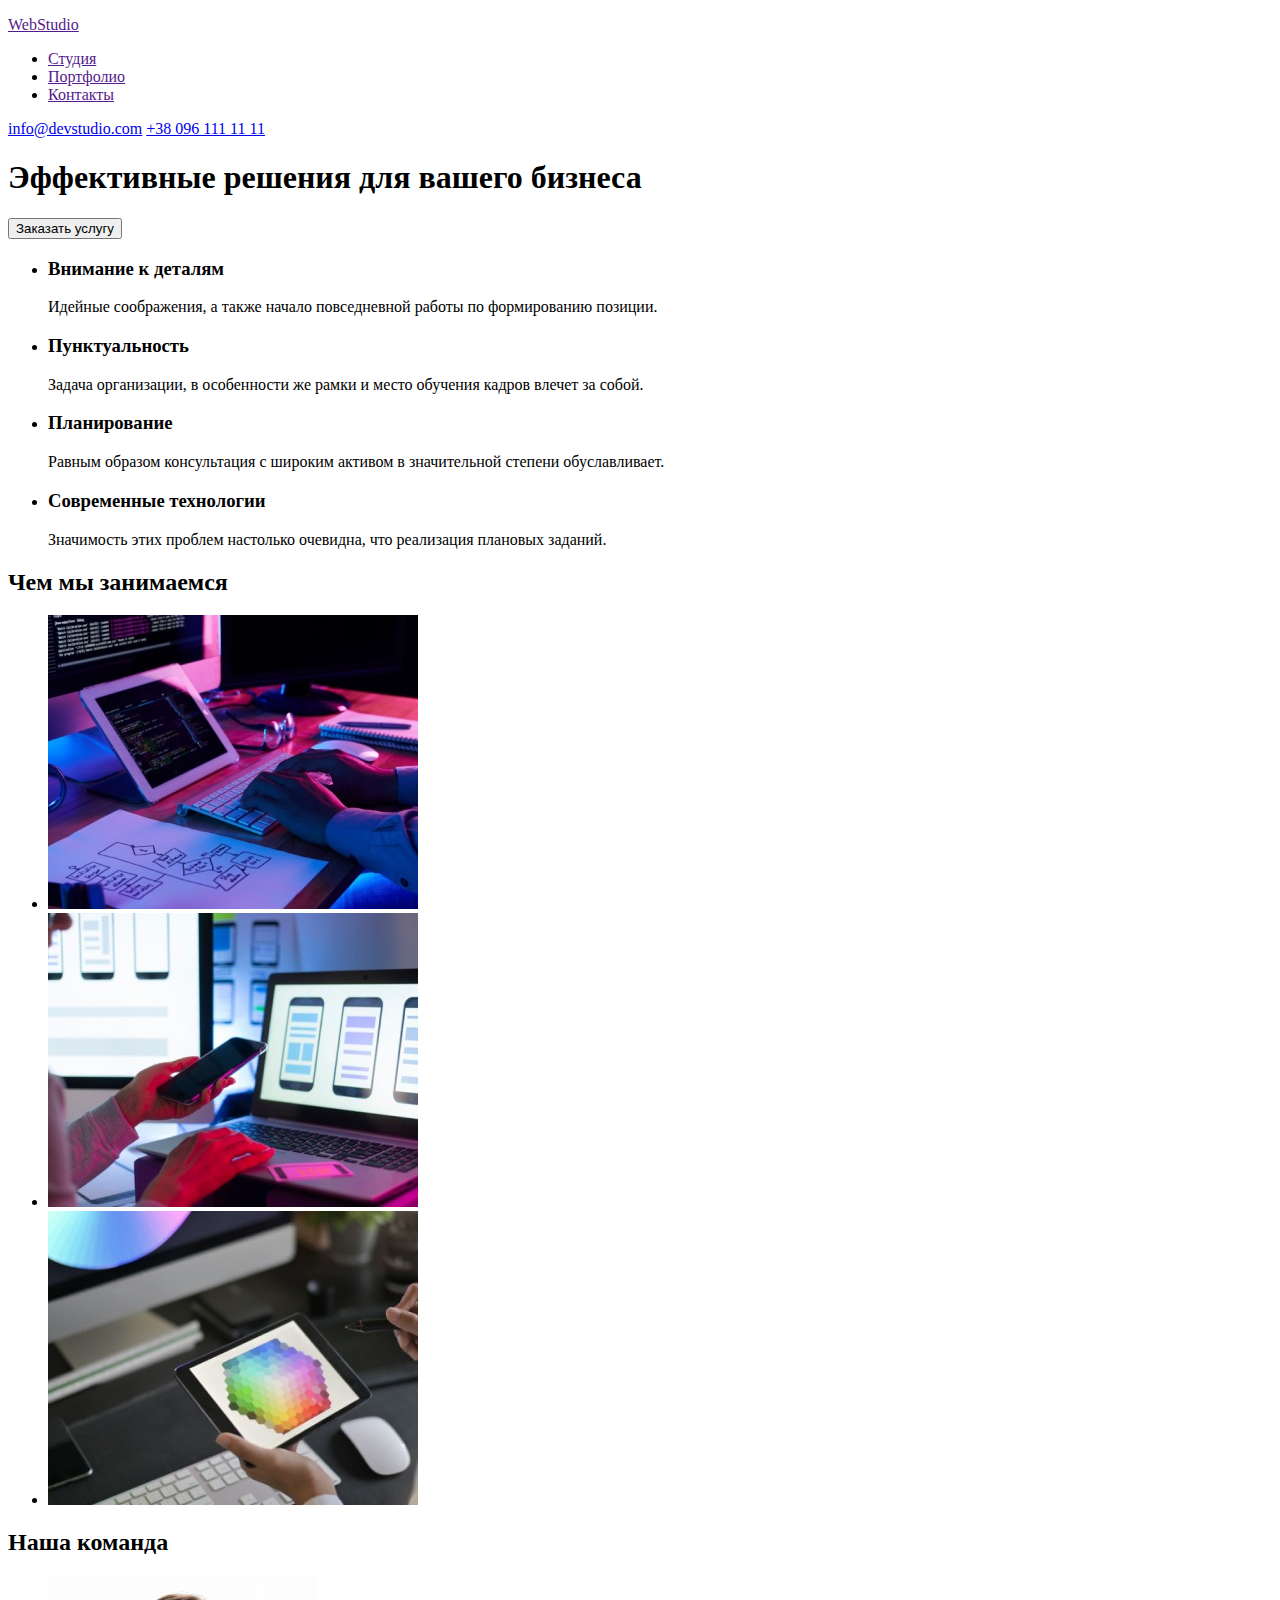
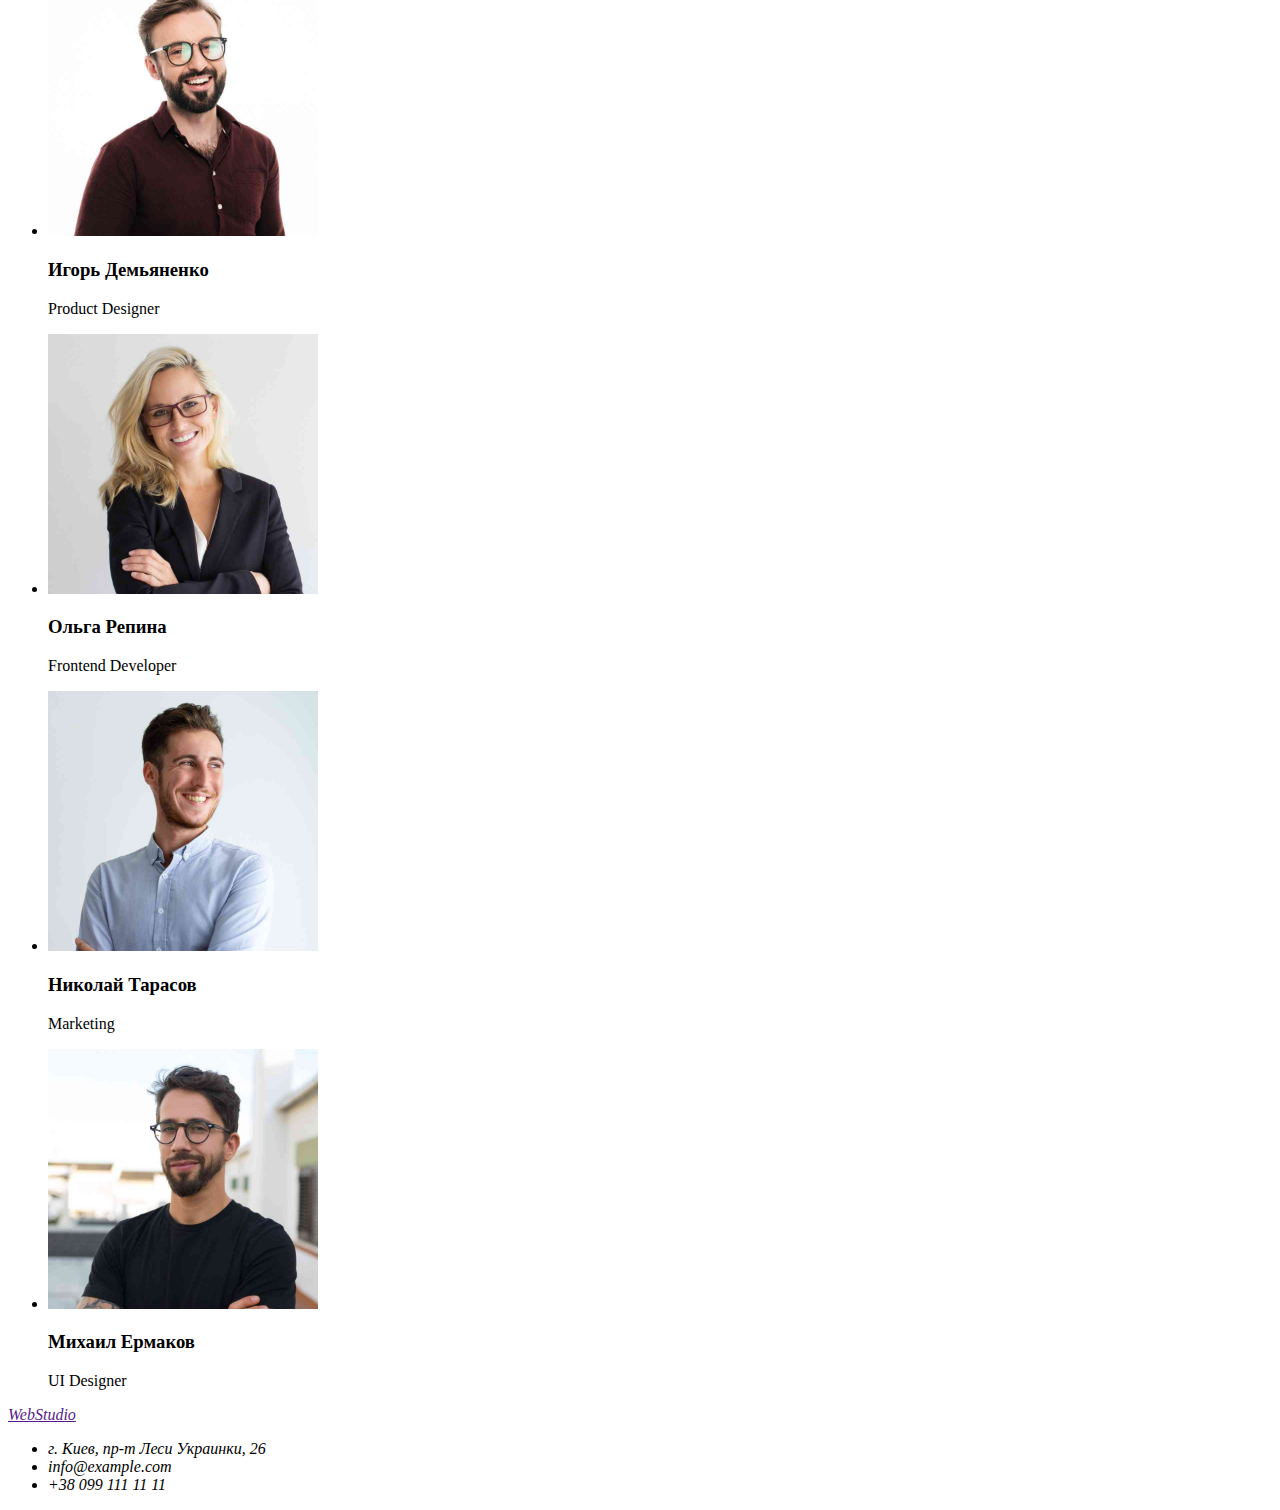
==== index.html @ 4549cf93 "добавляет файлы" ====
<!DOCTYPE html>
<html lang="ru">
  <head>
    <meta charset="UTF-8" />
    <meta http-equiv="X-UA-Compatible" content="IE=edge" />
    <meta name="viewport" content="width=device-width, initial-scale=1.0" />
    <title>Document</title>
  </head>
  <body>
    <header>
      <nav>
        <a href="">
          <p>WebStudio</p>
        </a>
        <ul>
          <li><a href="">Студия</a></li>
          <li><a href="">Портфолио</a></li>
          <li><a href="">Контакты</a></li>
        </ul>
      </nav>
      <a href="mailto:info@devstudio.com">info@devstudio.com</a>
      <a href="tel:+380961111111">+38 096 111 11 11</a>
    </header>
    <main>
      <!-- Hero -->
      <section>
        <h1>Эффективные решения для вашего бизнеса</h1>
        <button type="button">Заказать услугу</button>
      </section>
      <!-- Advantages -->
      <section>
        <!-- <h2>Преимущества</h2> -->
        <ul>
          <li>
            <h3>Внимание к деталям</h3>
            <p>
              Идейные соображения, а также начало повседневной работы по
              формированию позиции.
            </p>
          </li>
          <li>
            <h3>Пунктуальность</h3>
            <p>
              Задача организации, в особенности же рамки и место обучения кадров
              влечет за собой.
            </p>
          </li>
          <li>
            <h3>Планирование</h3>
            <p>
              Равным образом консультация с широким активом в значительной
              степени обуславливает.
            </p>
          </li>
          <li>
            <h3>Современные технологии</h3>
            <p>
              Значимость этих проблем настолько очевидна, что реализация
              плановых заданий.
            </p>
          </li>
        </ul>
      </section>
      <!-- What we do -->
      <section>
        <h2>Чем мы занимаемся</h2>
        <ul>
          <li>
            <img
              src="./images/what_we_do/box_1.jpg"
              alt="Набирает текст"
              width="370"
              height="294"
            />
          </li>
          <li>
            <img
              src="./images/what_we_do/box_2.jpg"
              alt="Адаптирует под мобильные устройства"
              width="370"
              height="294"
            />
          </li>
          <li>
            <img
              src="./images/what_we_do/box_3.jpg"
              alt="Выбирает цвет"
              width="370"
              height="294"
            />
          </li>
        </ul>
      </section>
      <!-- Our Team -->
      <section>
        <h2>Наша команда</h2>
        <ul>
          <li>
            <img
              src="./images/our_team/ihor_demyanenko.jpg"
              alt=""
              width="270"
              height="260"
            />
            <h3>Игорь Демьяненко</h3>
            <p>Product Designer</p>
          </li>
          <li>
            <img
              src="./images/our_team/olha_repina.jpg"
              alt=""
              width="270"
              height="260"
            />
            <h3>Ольга Репина</h3>
            <p>Frontend Developer</p>
          </li>
          <li>
            <img
              src="./images/our_team/nikolai_tarasov.jpg"
              alt=""
              width="270"
              height="260"
            />
            <h3>Николай Тарасов</h3>
            <p>Marketing</p>
          </li>
          <li>
            <img
              src="./images/our_team/mikhail_ermakov.jpg"
              alt=""
              width="270"
              height="260"
            />
            <h3>Михаил Ермаков</h3>
            <p>UI Designer</p>
          </li>
        </ul>
      </section>
    </main>
    <footer>
      <address>
        <a href="">
          <p>WebStudio</p>
        </a>
        <ul>
          <li>
            <a
              href="https://goo.gl/maps/nKiDBG7Q7srMkNem7"
              target="_blank"
              rel="noopener noreferrer"
            ></a
            >г. Киев, пр-т Леси Украинки, 26
          </li>
          <li><a href="mailto:info@example.com"></a>info@example.com</li>
          <li><a href="tel:+380991111111"></a>+38 099 111 11 11</li>
        </ul>
      </address>
    </footer>
  </body>
</html>
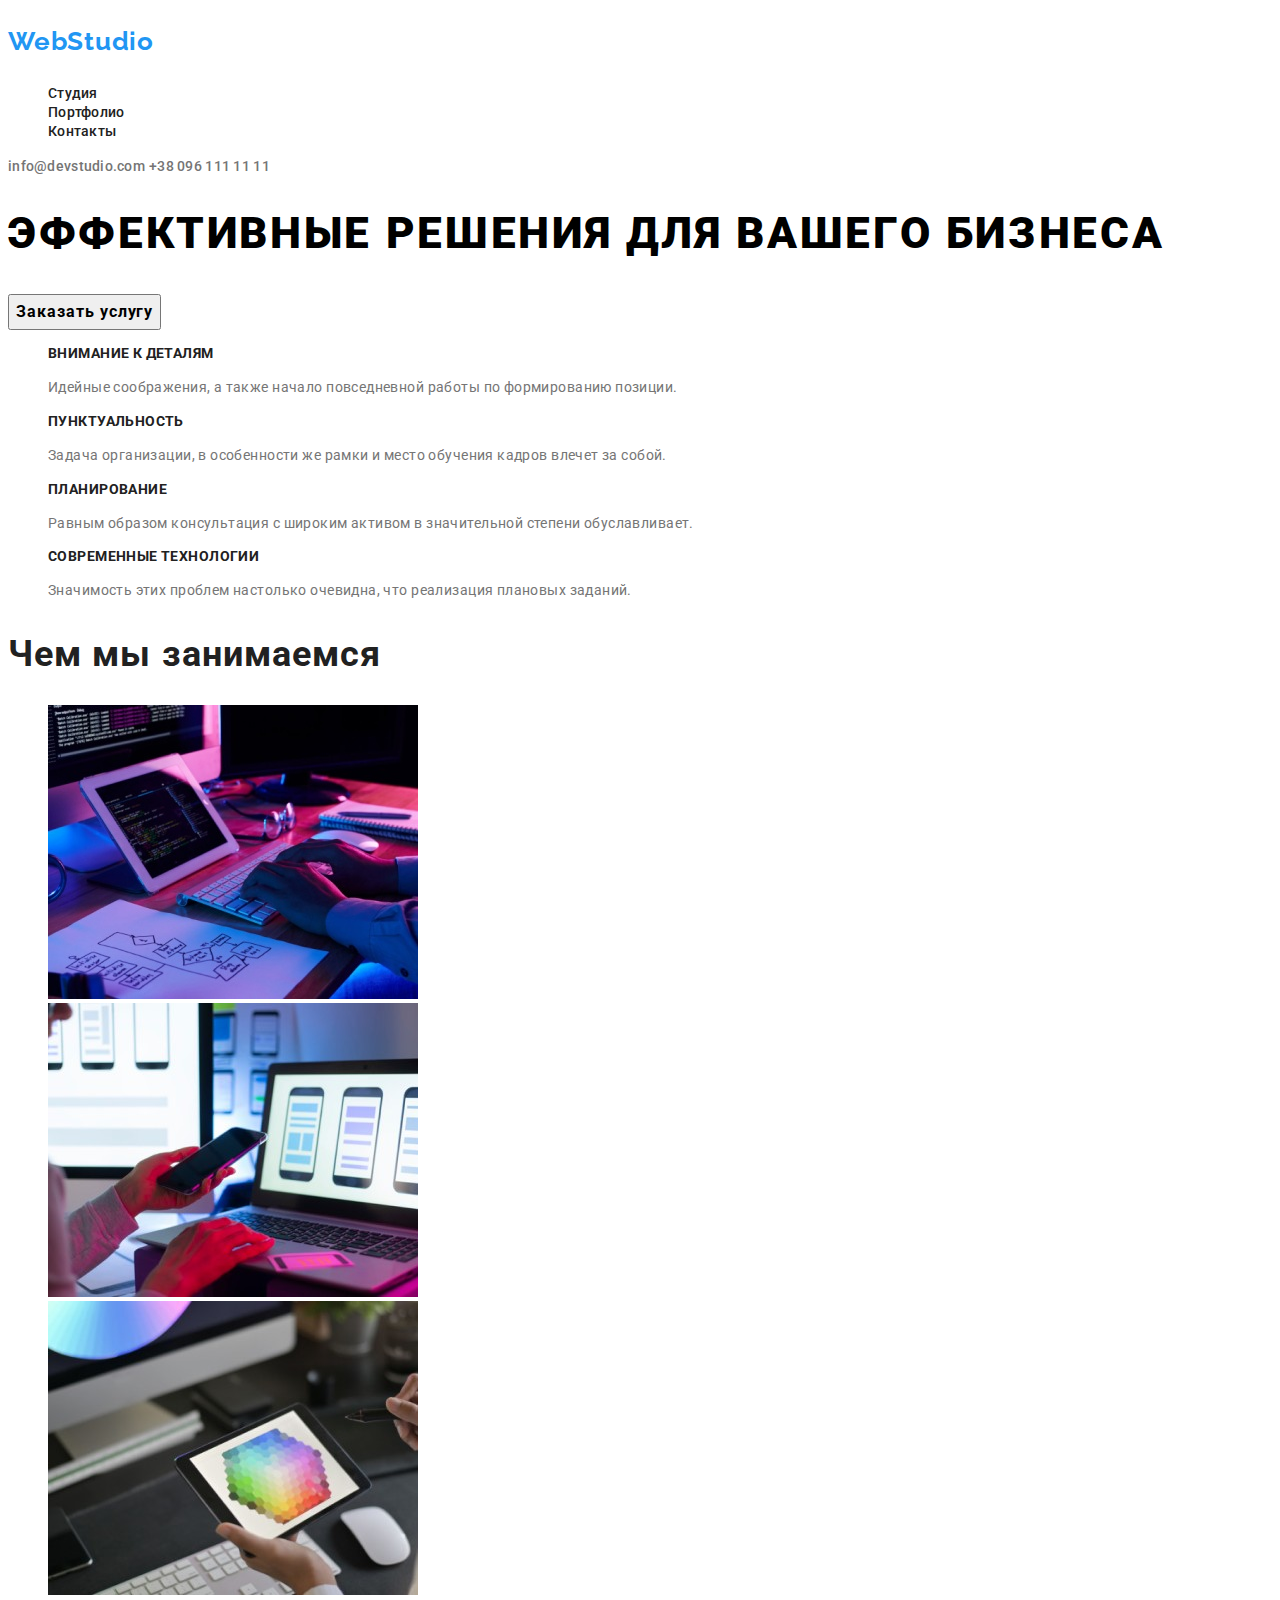
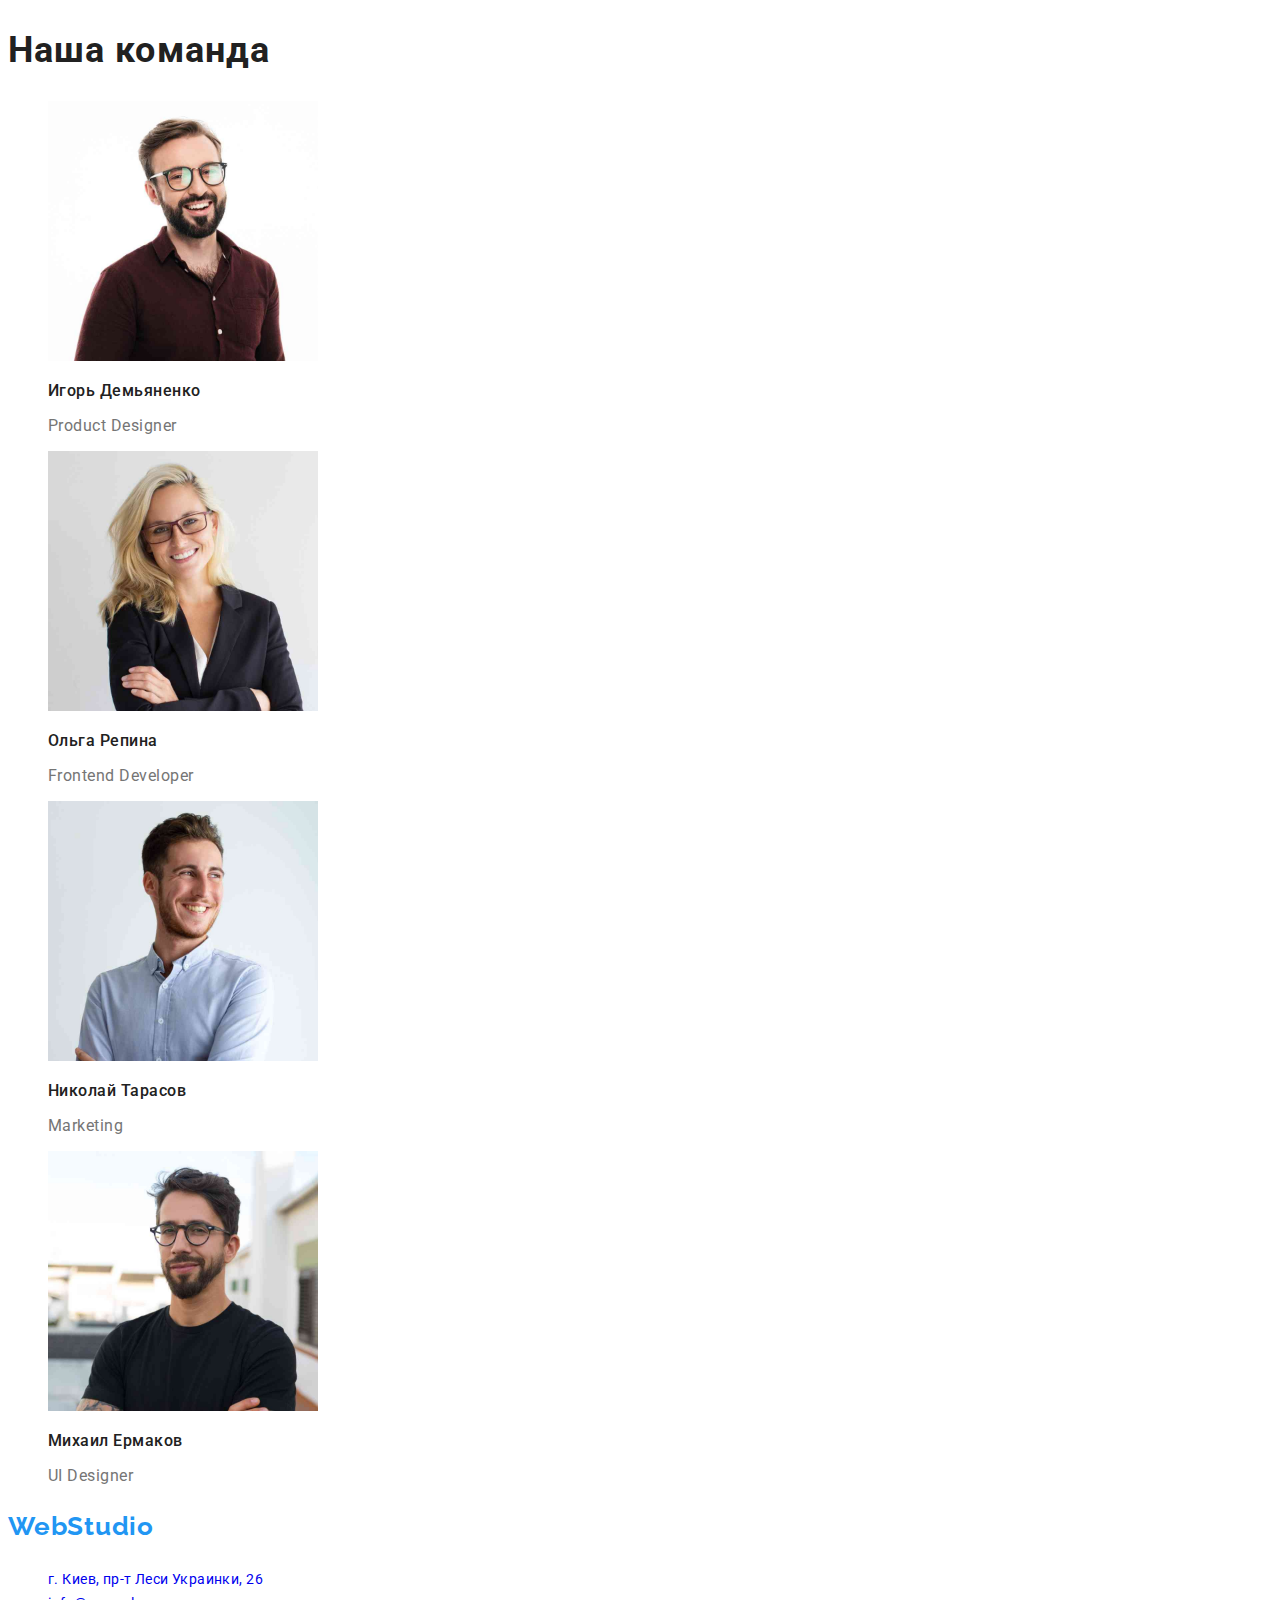
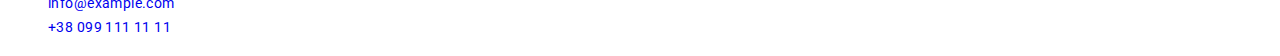
==== commit d71a263b: "добавляет стили к разметке главной страницы" ====
--- a/index.html
+++ b/index.html
@@ -5,56 +5,78 @@
     <meta http-equiv="X-UA-Compatible" content="IE=edge" />
     <meta name="viewport" content="width=device-width, initial-scale=1.0" />
     <title>Document</title>
+    <link rel="preconnect" href="https://fonts.gstatic.com" />
+    <link
+      href="https://fonts.googleapis.com/css2?family=Raleway:wght@700&family=Roboto:wght@400;500;700;900&display=swap"
+      rel="stylesheet"
+    />
+    <link
+      rel="stylesheet"
+      href="https://cdnjs.cloudflare.com/ajax/libs/modern-normalize/1.0.0/modern-normalize.min.css"
+      integrity="sha512-ISS7cAi1PEhQ8jnbJpJZMd29NlhNj4AWYyLOSp2CE/CsHxTCu+r+t0D2yoJudVrd0/8fTVPUVDzY5Tvli75u/g=="
+      crossorigin="anonymous"
+    />
+    <link rel="stylesheet" href="./css/styles.css" />
   </head>
   <body>
-    <header>
-      <nav>
-        <a href="">
-          <p>WebStudio</p>
+    <header class="header">
+      <nav class="navigation">
+        <a class="logo link" href="./index.html">
+          <p class="logo-text">Web<span class="logo-item">Studio</span></p>
         </a>
-        <ul>
-          <li><a href="">Студия</a></li>
-          <li><a href="">Портфолио</a></li>
-          <li><a href="">Контакты</a></li>
+        <ul class="navigation-list list">
+          <li class="navigation-list-item">
+            <a class="navigation-link link" href="./index.html">Студия</a>
+          </li>
+          <li class="navigation-list-item">
+            <a class="navigation-link link" href="./portfolio.html"
+              >Портфолио</a
+            >
+          </li>
+          <li class="navigation-list-item">
+            <a class="navigation-link link" href="">Контакты</a>
+          </li>
         </ul>
       </nav>
-      <a href="mailto:info@devstudio.com">info@devstudio.com</a>
-      <a href="tel:+380961111111">+38 096 111 11 11</a>
+      <a class="email-link link" href="mailto:info@devstudio.com"
+        >info@devstudio.com</a
+      >
+      <a class="phone-link link" href="tel:+380961111111">+38 096 111 11 11</a>
     </header>
     <main>
       <!-- Hero -->
-      <section>
-        <h1>Эффективные решения для вашего бизнеса</h1>
-        <button type="button">Заказать услугу</button>
+      <section class="hero">
+        <h1 class="hero-title">Эффективные решения для вашего бизнеса</h1>
+        <button class="modal-btn" type="button">Заказать услугу</button>
       </section>
       <!-- Advantages -->
       <section>
         <!-- <h2>Преимущества</h2> -->
-        <ul>
-          <li>
-            <h3>Внимание к деталям</h3>
-            <p>
+        <ul class="advantages-list list">
+          <li class="advantages-item">
+            <h3 class="advantages-title">Внимание к деталям</h3>
+            <p class="advantages-text">
               Идейные соображения, а также начало повседневной работы по
               формированию позиции.
             </p>
           </li>
-          <li>
-            <h3>Пунктуальность</h3>
-            <p>
+          <li class="advantages-item">
+            <h3 class="advantages-title">Пунктуальность</h3>
+            <p class="advantages-text">
               Задача организации, в особенности же рамки и место обучения кадров
               влечет за собой.
             </p>
           </li>
-          <li>
-            <h3>Планирование</h3>
-            <p>
+          <li class="advantages-item">
+            <h3 class="advantages-title">Планирование</h3>
+            <p class="advantages-text">
               Равным образом консультация с широким активом в значительной
               степени обуславливает.
             </p>
           </li>
-          <li>
-            <h3>Современные технологии</h3>
-            <p>
+          <li class="advantages-item">
+            <h3 class="advantages-title">Современные технологии</h3>
+            <p class="advantages-text">
               Значимость этих проблем настолько очевидна, что реализация
               плановых заданий.
             </p>
@@ -62,18 +84,19 @@
         </ul>
       </section>
       <!-- What we do -->
-      <section>
-        <h2>Чем мы занимаемся</h2>
-        <ul>
-          <li>
+      <section class="occupation">
+        <h2 class="occupation-title">Чем мы занимаемся</h2>
+        <ul class="occupation-list list">
+          <li class="occupation-item">
             <img
+              class="occupation-img"
               src="./images/what_we_do/box_1.jpg"
               alt="Набирает текст"
               width="370"
               height="294"
             />
           </li>
-          <li>
+          <li class="occupation-item">
             <img
               src="./images/what_we_do/box_2.jpg"
               alt="Адаптирует под мобильные устройства"
@@ -81,7 +104,7 @@
               height="294"
             />
           </li>
-          <li>
+          <li class="occupation-item">
             <img
               src="./images/what_we_do/box_3.jpg"
               alt="Выбирает цвет"
@@ -93,67 +116,80 @@
       </section>
       <!-- Our Team -->
       <section>
-        <h2>Наша команда</h2>
-        <ul>
-          <li>
+        <h2 class="team-title">Наша команда</h2>
+        <ul class="team-list list">
+          <li class="team-list-item">
             <img
+              class="team-list-img"
               src="./images/our_team/ihor_demyanenko.jpg"
               alt=""
               width="270"
               height="260"
             />
-            <h3>Игорь Демьяненко</h3>
-            <p>Product Designer</p>
+            <h3 class="team-list-title">Игорь Демьяненко</h3>
+            <p class="team-list-occupation">Product Designer</p>
           </li>
-          <li>
+          <li class="team-list-item">
             <img
+              class="team-list-img"
               src="./images/our_team/olha_repina.jpg"
               alt=""
               width="270"
               height="260"
             />
-            <h3>Ольга Репина</h3>
-            <p>Frontend Developer</p>
+            <h3 class="team-list-title">Ольга Репина</h3>
+            <p class="team-list-occupation">Frontend Developer</p>
           </li>
-          <li>
+          <li class="team-list-item">
             <img
+              class="team-list-img"
               src="./images/our_team/nikolai_tarasov.jpg"
               alt=""
               width="270"
               height="260"
             />
-            <h3>Николай Тарасов</h3>
-            <p>Marketing</p>
+            <h3 class="team-list-title">Николай Тарасов</h3>
+            <p class="team-list-occupation">Marketing</p>
           </li>
-          <li>
+          <li class="team-list-item">
             <img
+              class="team-list-img"
               src="./images/our_team/mikhail_ermakov.jpg"
               alt=""
               width="270"
               height="260"
             />
-            <h3>Михаил Ермаков</h3>
-            <p>UI Designer</p>
+            <h3 class="team-list-title">Михаил Ермаков</h3>
+            <p class="team-list-occupation">UI Designer</p>
           </li>
         </ul>
       </section>
     </main>
-    <footer>
-      <address>
-        <a href="">
-          <p>WebStudio</p>
+    <footer class="footer">
+      <address class="address">
+        <a class="logo link" href="">
+          <p>Web<span class="logo-item">Studio</span></p>
         </a>
-        <ul>
-          <li>
+        <ul class="footer-list list">
+          <li class="footer-item">
             <a
+              class="footer-direct-address link"
               href="https://goo.gl/maps/nKiDBG7Q7srMkNem7"
               target="_blank"
               rel="noopener noreferrer"
-            ></a
-            >г. Киев, пр-т Леси Украинки, 26
+              >г. Киев, пр-т Леси Украинки, 26</a
+            >
           </li>
-          <li><a href="mailto:info@example.com"></a>info@example.com</li>
-          <li><a href="tel:+380991111111"></a>+38 099 111 11 11</li>
+          <li class="footer-item">
+            <a class="footer-link link" href="mailto:info@example.com"
+              >info@example.com</a
+            >
+          </li>
+          <li class="footer-item">
+            <a class="footer-link link" href="tel:+380991111111"
+              >+38 099 111 11 11</a
+            >
+          </li>
         </ul>
       </address>
     </footer>
--- a/css/styles.css
+++ b/css/styles.css
@@ -0,0 +1,156 @@
+.link {
+  text-decoration: none;
+}
+
+.list {
+  list-style: none;
+}
+
+.address {
+  font-style: normal;
+}
+
+body {
+  font-family: "Roboto", sans-serif;
+  background: #ffffff;
+}
+
+.navigation-link {
+  font-family: "Roboto", sans-serif;
+  font-weight: 500;
+  font-size: 14px;
+  line-height: 1.14;
+  letter-spacing: 0.02em;
+  color: #212121;
+}
+
+.navigation-link:hover,
+.navigation-link:focus {
+  color: #2196f3;
+}
+
+.email-link,
+.phone-link {
+  font-family: "Roboto", sans-serif;
+  font-weight: 500;
+  font-size: 14px;
+  line-height: 1.14;
+  letter-spacing: 0.02em;
+  color: #757575;
+}
+.email-link:focus,
+.email-link:hover,
+.phone-link:focus,
+.phone-link:hover {
+  color: #2196f3;
+}
+
+.hero-title {
+  font-family: "Roboto", sans-serif;
+  font-weight: 900;
+  font-size: 44px;
+  line-height: 1.36;
+  letter-spacing: 0.06em;
+  text-transform: uppercase;
+
+  /* color: #ffffff; */
+}
+
+.modal-btn {
+  font-family: "Roboto", sans-serif;
+  font-weight: bold;
+  font-size: 16px;
+  line-height: 1.88;
+  letter-spacing: 0.06em;
+  /* color: #ffffff; */
+  cursor: pointer;
+}
+
+.advantages-title {
+  font-family: "Roboto", sans-serif;
+  font-weight: bold;
+  font-size: 14px;
+  line-height: 1.14;
+  letter-spacing: 0.03em;
+  text-transform: uppercase;
+  color: #212121;
+}
+
+.advantages-text {
+  font-family: "Roboto", sans-serif;
+  font-size: 14px;
+  line-height: 1.71;
+  letter-spacing: 0.03em;
+  color: #757575;
+}
+
+.occupation-title {
+  font-family: "Roboto", sans-serif;
+  font-weight: bold;
+  font-size: 36px;
+  line-height: 1.17;
+  letter-spacing: 0.03em;
+  color: #212121;
+}
+
+.team-title {
+  font-family: "Roboto", sans-serif;
+  font-weight: bold;
+  font-size: 36px;
+  line-height: 1.17;
+  letter-spacing: 0.03em;
+  color: #212121;
+}
+
+.team-list-title {
+  font-family: "Roboto", sans-serif;
+  font-weight: 500;
+  font-size: 16px;
+  line-height: 1.19;
+  letter-spacing: 0.03em;
+  color: #212121;
+}
+
+.team-list-occupation {
+  font-family: "Roboto", sans-serif;
+  font-size: 16px;
+  line-height: 1.19;
+  letter-spacing: 0.03em;
+  color: #757575;
+}
+
+.logo {
+  font-family: "Raleway", sans-serif;
+  font-weight: bold;
+  font-size: 26px;
+  line-height: 1.19;
+  letter-spacing: 0.03em;
+  color: #2196f3;
+}
+
+.logo-item {
+  /* color: #ffffff; */
+}
+
+.footer-direct-address {
+  font-family: "Roboto", sans-serif;
+  font-size: 14px;
+  line-height: 1.71;
+  letter-spacing: 0.03em;
+  /* color: #ffffff; */
+}
+
+.footer-link {
+  font-family: "Roboto", sans-serif;
+  font-size: 14px;
+  line-height: 1.71;
+  letter-spacing: 0.03em;
+  /* color: rgba(255, 255, 255, 0.6); */
+}
+
+.footer-direct-address:hover,
+.footer-direct-address:focus,
+.footer-link:hover,
+.footer-link:focus {
+  color: #2196f3;
+}
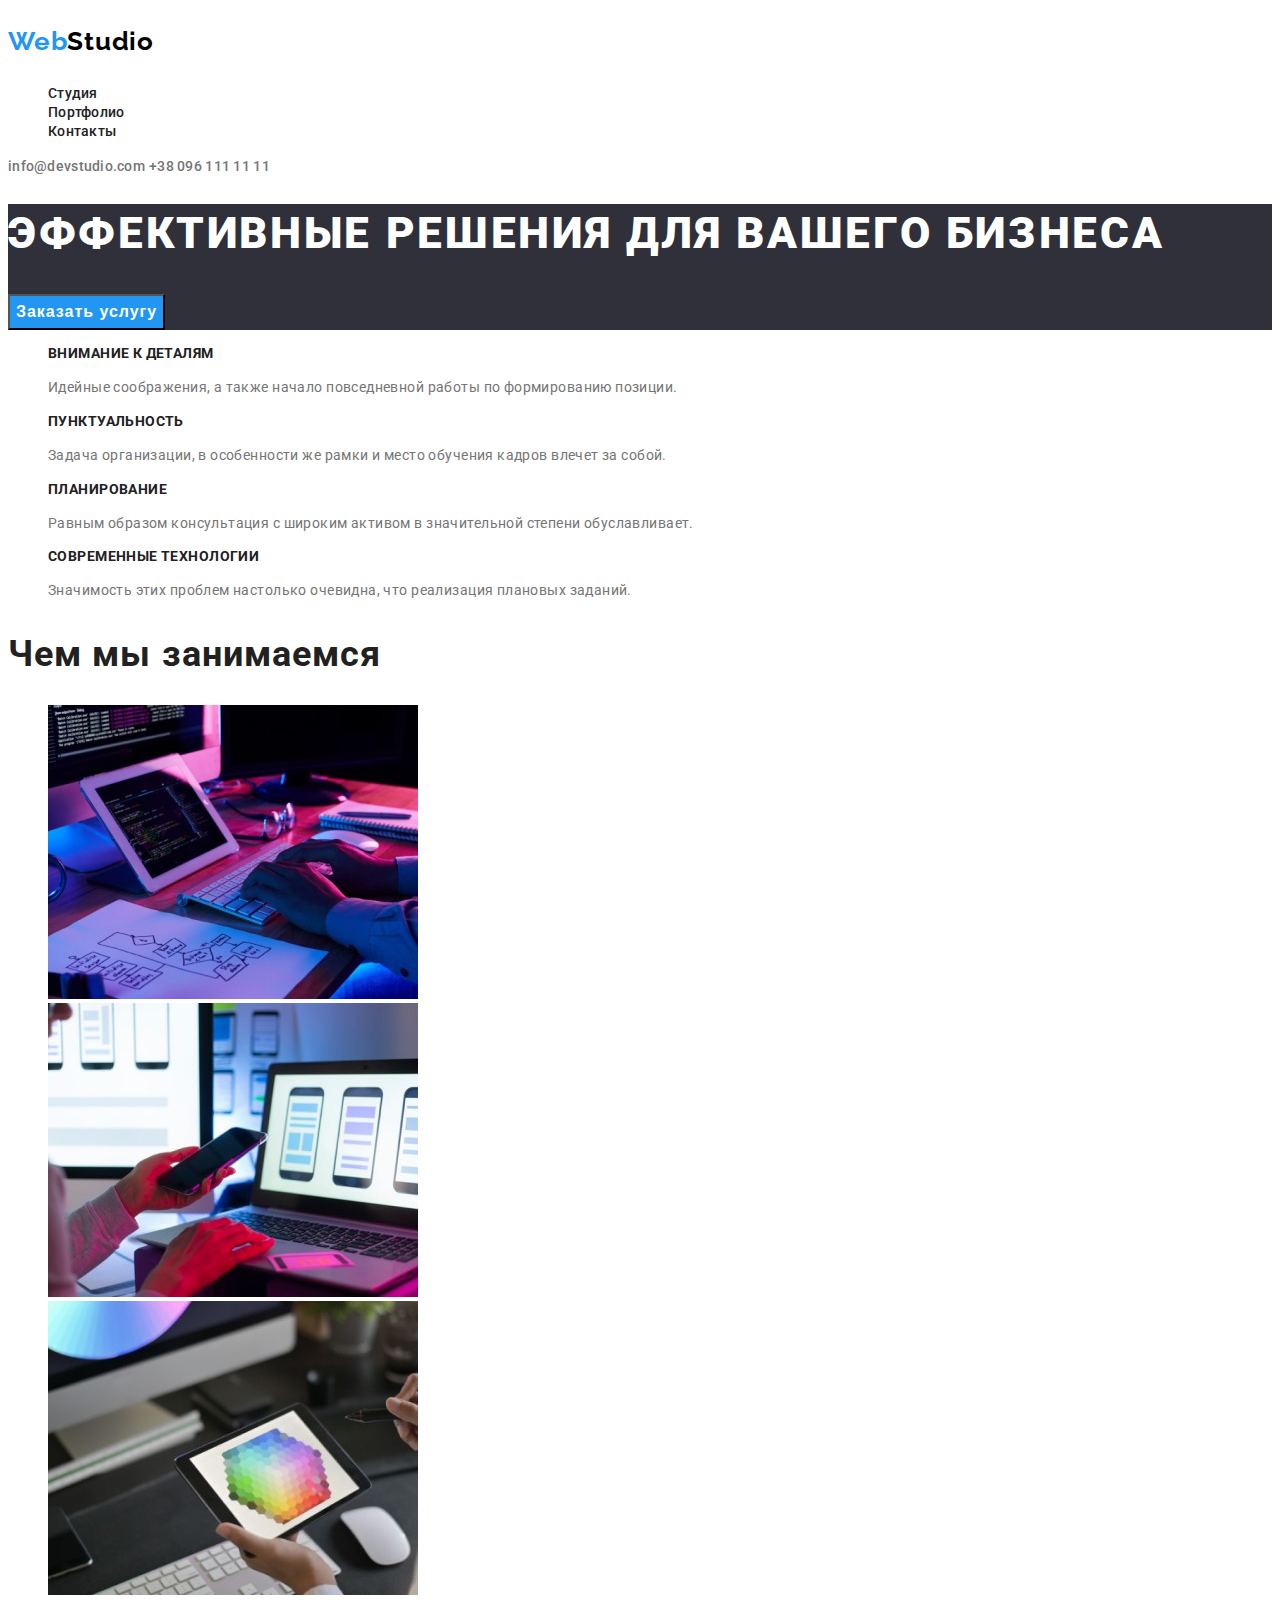
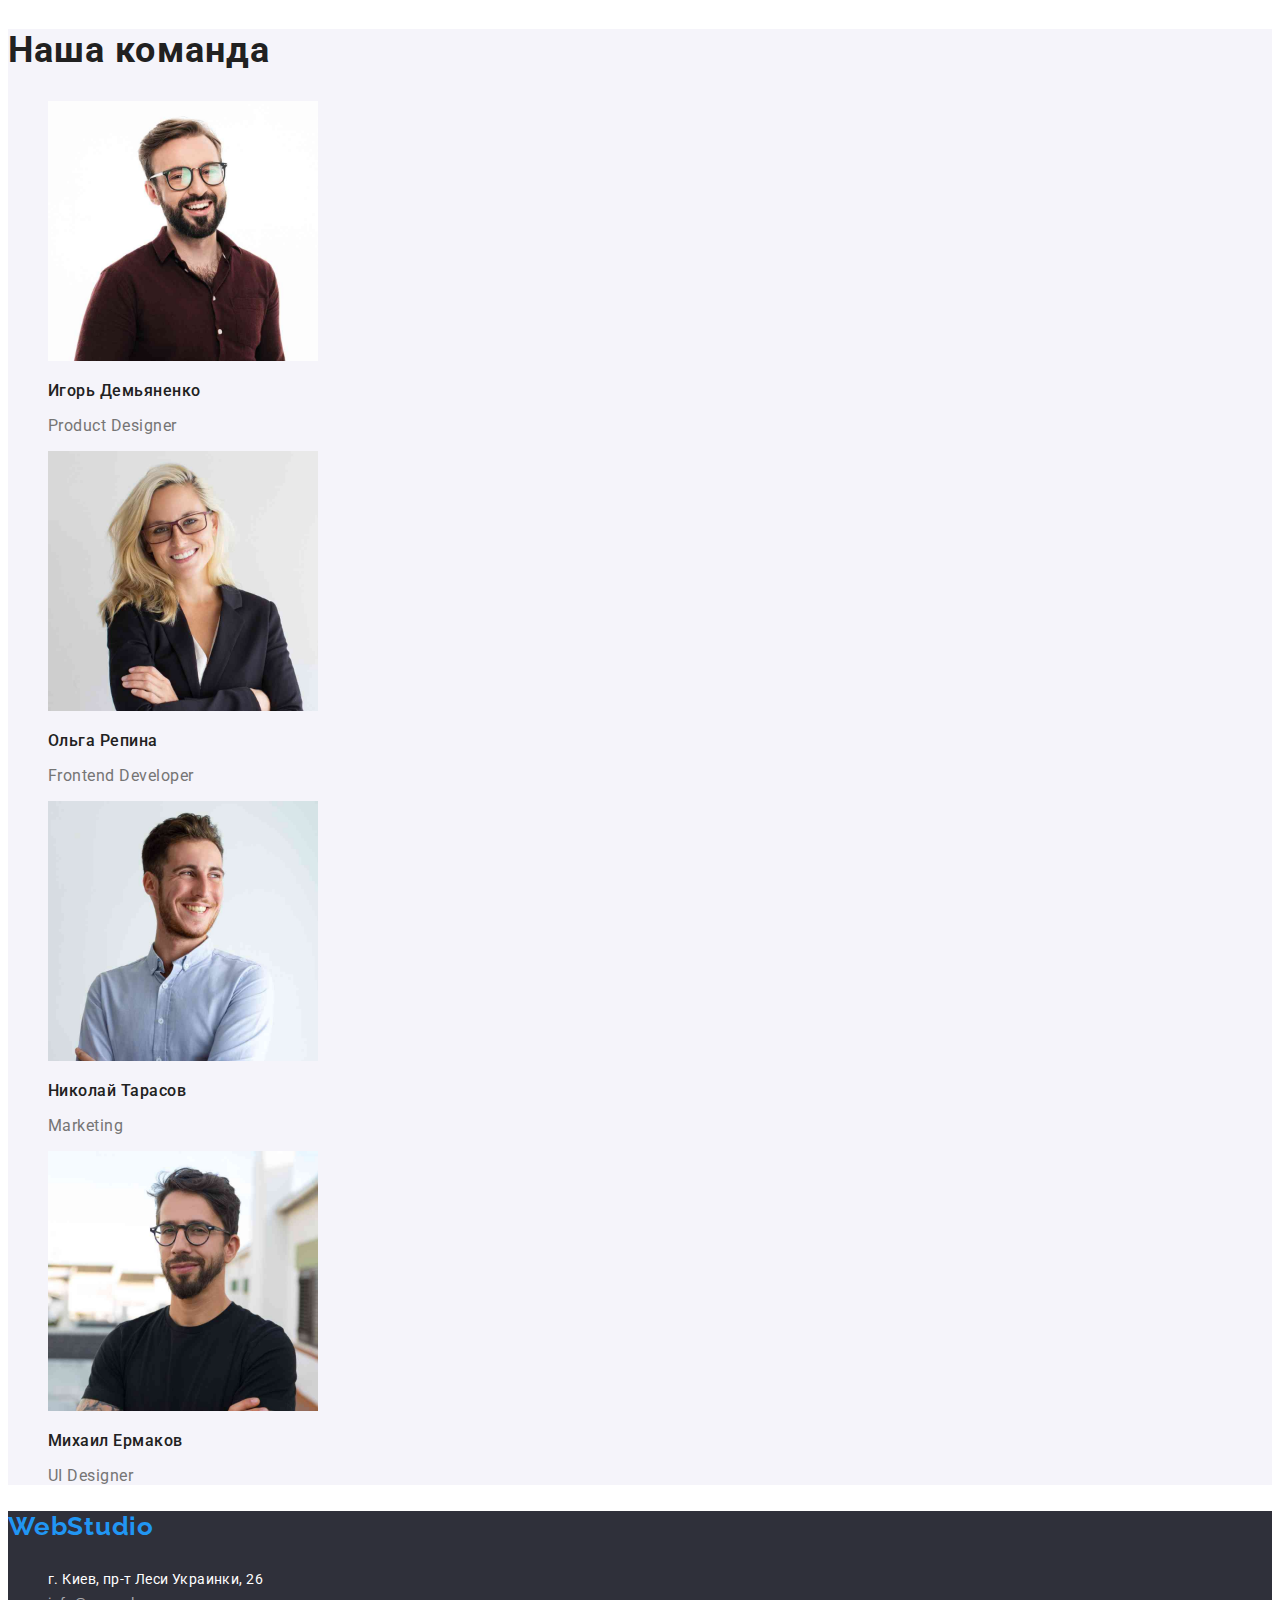
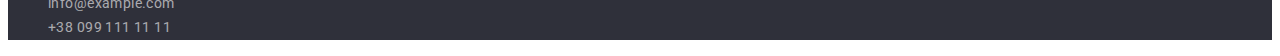
==== commit ed4d4aad: "добавляет правки" ====
--- a/index.html
+++ b/index.html
@@ -22,7 +22,9 @@
     <header class="header">
       <nav class="navigation">
         <a class="logo link" href="./index.html">
-          <p class="logo-text">Web<span class="logo-item">Studio</span></p>
+          <p class="logo-text">
+            Web<span class="logo-item-header">Studio</span>
+          </p>
         </a>
         <ul class="navigation-list list">
           <li class="navigation-list-item">
@@ -115,7 +117,7 @@
         </ul>
       </section>
       <!-- Our Team -->
-      <section>
+      <section class="team">
         <h2 class="team-title">Наша команда</h2>
         <ul class="team-list list">
           <li class="team-list-item">
@@ -167,8 +169,8 @@
     </main>
     <footer class="footer">
       <address class="address">
-        <a class="logo link" href="">
-          <p>Web<span class="logo-item">Studio</span></p>
+        <a class="logo link" href="./index.html">
+          <p>WebStudio</p>
         </a>
         <ul class="footer-list list">
           <li class="footer-item">
--- a/css/styles.css
+++ b/css/styles.css
@@ -1,3 +1,13 @@
+:root {
+  --main-font: "Roboto", sans-serif;
+  --secondary-font: "Raleway", sans-serif;
+  --accent-color: #2196f3;
+  --background-color: #ffffff;
+  --background-hero: #2f303a;
+  --h-color: #212121;
+  --text-color: #757575;
+}
+
 .link {
   text-decoration: none;
 }
@@ -11,146 +21,201 @@
 }
 
 body {
-  font-family: "Roboto", sans-serif;
-  background: #ffffff;
-}
+  font-family: var(--main-font);
+  background: var(--background-color);
+}
+
+/* HEADER */
 
 .navigation-link {
-  font-family: "Roboto", sans-serif;
   font-weight: 500;
   font-size: 14px;
   line-height: 1.14;
   letter-spacing: 0.02em;
-  color: #212121;
+  color: var(--h-color);
 }
 
 .navigation-link:hover,
 .navigation-link:focus {
-  color: #2196f3;
+  color: var(--accent-color);
 }
 
 .email-link,
 .phone-link {
-  font-family: "Roboto", sans-serif;
   font-weight: 500;
   font-size: 14px;
   line-height: 1.14;
   letter-spacing: 0.02em;
-  color: #757575;
+  color: var(--text-color);
 }
 .email-link:focus,
 .email-link:hover,
 .phone-link:focus,
 .phone-link:hover {
-  color: #2196f3;
+  color: var(--accent-color);
+}
+
+/* END HEADER */
+
+/* HERO */
+.hero {
+  background-color: var(--background-hero);
 }
 
 .hero-title {
-  font-family: "Roboto", sans-serif;
   font-weight: 900;
   font-size: 44px;
   line-height: 1.36;
   letter-spacing: 0.06em;
   text-transform: uppercase;
-
-  /* color: #ffffff; */
+  color: var(--background-color);
 }
 
 .modal-btn {
-  font-family: "Roboto", sans-serif;
   font-weight: bold;
   font-size: 16px;
   line-height: 1.88;
   letter-spacing: 0.06em;
-  /* color: #ffffff; */
+  color: var(--background-color);
   cursor: pointer;
-}
-
+  background-color: var(--accent-color);
+}
+
+/* END HERO */
+
+/* ADVANTAGES */
 .advantages-title {
-  font-family: "Roboto", sans-serif;
   font-weight: bold;
   font-size: 14px;
   line-height: 1.14;
   letter-spacing: 0.03em;
   text-transform: uppercase;
-  color: #212121;
+  color: var(--h-color);
 }
 
 .advantages-text {
-  font-family: "Roboto", sans-serif;
   font-size: 14px;
   line-height: 1.71;
   letter-spacing: 0.03em;
-  color: #757575;
-}
+  color: var(--text-color);
+}
+
+/* ADVANTAGES END */
+
+/* OCCUPATION */
 
 .occupation-title {
-  font-family: "Roboto", sans-serif;
   font-weight: bold;
   font-size: 36px;
   line-height: 1.17;
   letter-spacing: 0.03em;
-  color: #212121;
+  color: var(--h-color);
+}
+
+/* OCCUPATION END */
+
+/* TEAM */
+.team {
+  background-color: #f5f4fa;
 }
 
 .team-title {
-  font-family: "Roboto", sans-serif;
   font-weight: bold;
   font-size: 36px;
   line-height: 1.17;
   letter-spacing: 0.03em;
-  color: #212121;
+  color: var(--h-color);
 }
 
 .team-list-title {
-  font-family: "Roboto", sans-serif;
   font-weight: 500;
   font-size: 16px;
   line-height: 1.19;
   letter-spacing: 0.03em;
-  color: #212121;
+  color: var(--h-color);
 }
 
 .team-list-occupation {
-  font-family: "Roboto", sans-serif;
   font-size: 16px;
   line-height: 1.19;
   letter-spacing: 0.03em;
-  color: #757575;
-}
-
+  color: var(--text-color);
+}
+/* TEAM END */
+
+/* LOGO */
 .logo {
-  font-family: "Raleway", sans-serif;
+  font-family: var(--secondary-font);
   font-weight: bold;
   font-size: 26px;
   line-height: 1.19;
   letter-spacing: 0.03em;
-  color: #2196f3;
-}
-
-.logo-item {
-  /* color: #ffffff; */
+  color: var(--accent-color);
+}
+
+.logo-item-header {
+  color: #000000;
+}
+
+.logo-item-footer {
+  color: var(--background-color);
+}
+/* LOGO END */
+
+/* FOOTER */
+
+.footer {
+  background-color: #2f303a;
 }
 
 .footer-direct-address {
-  font-family: "Roboto", sans-serif;
   font-size: 14px;
   line-height: 1.71;
   letter-spacing: 0.03em;
-  /* color: #ffffff; */
+  color: var(--background-color);
 }
 
 .footer-link {
-  font-family: "Roboto", sans-serif;
   font-size: 14px;
   line-height: 1.71;
   letter-spacing: 0.03em;
-  /* color: rgba(255, 255, 255, 0.6); */
+  color: rgba(255, 255, 255, 0.6);
 }
 
 .footer-direct-address:hover,
 .footer-direct-address:focus,
 .footer-link:hover,
 .footer-link:focus {
-  color: #2196f3;
-}
+  color: var(--accent-color);
+}
+/* FOOTER END */
+
+/* FILTERS */
+.filters-btn {
+  font-weight: 500;
+  font-size: 16px;
+  line-height: 1.6;
+  letter-spacing: 0.03em;
+  color: var(--h-color);
+}
+
+/* FILTERS END */
+
+/* PROJECTS */
+
+.projects-title {
+  font-weight: bold;
+  font-size: 18px;
+  line-height: 2;
+  letter-spacing: 0.06em;
+  color: var(--h-color);
+}
+
+.projects-text {
+  font-size: 16px;
+  line-height: 1.87;
+  letter-spacing: 0.03em;
+  color: var(--text-color);
+}
+
+/* PROJECTS END */
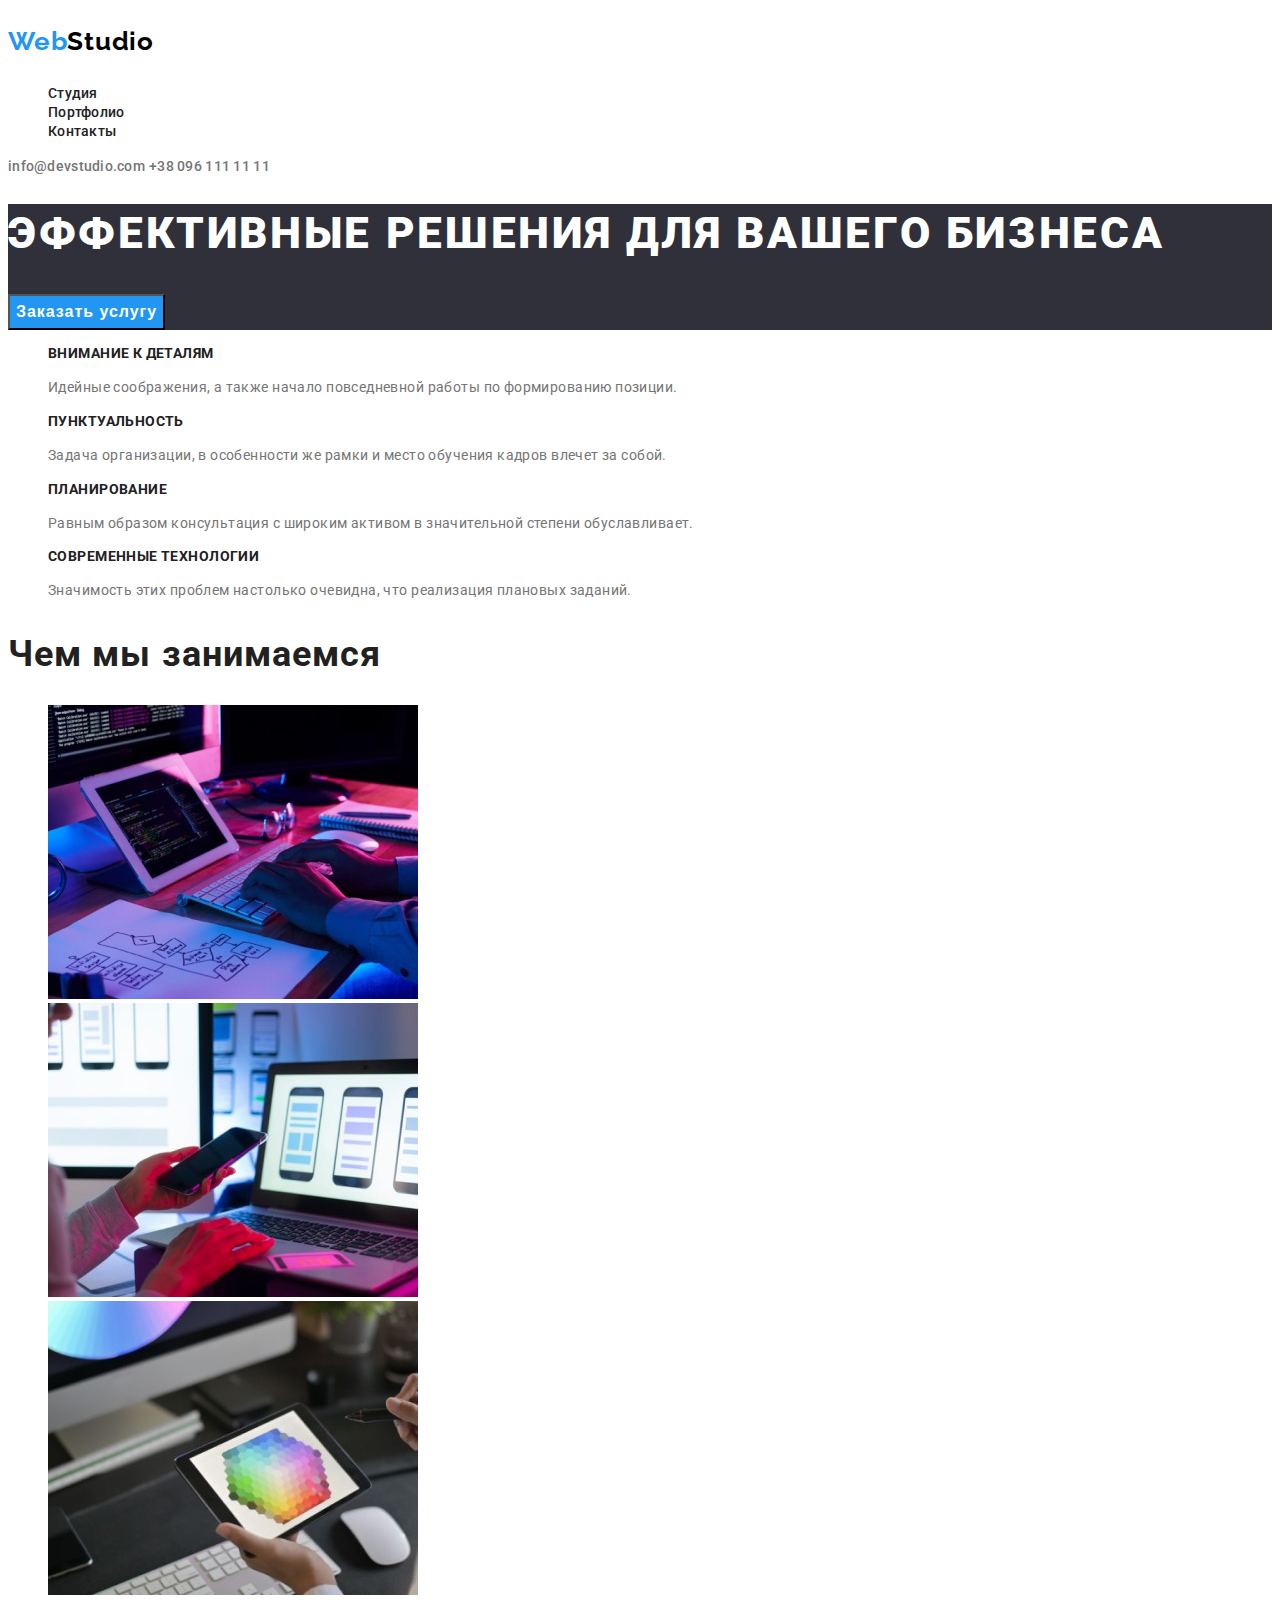
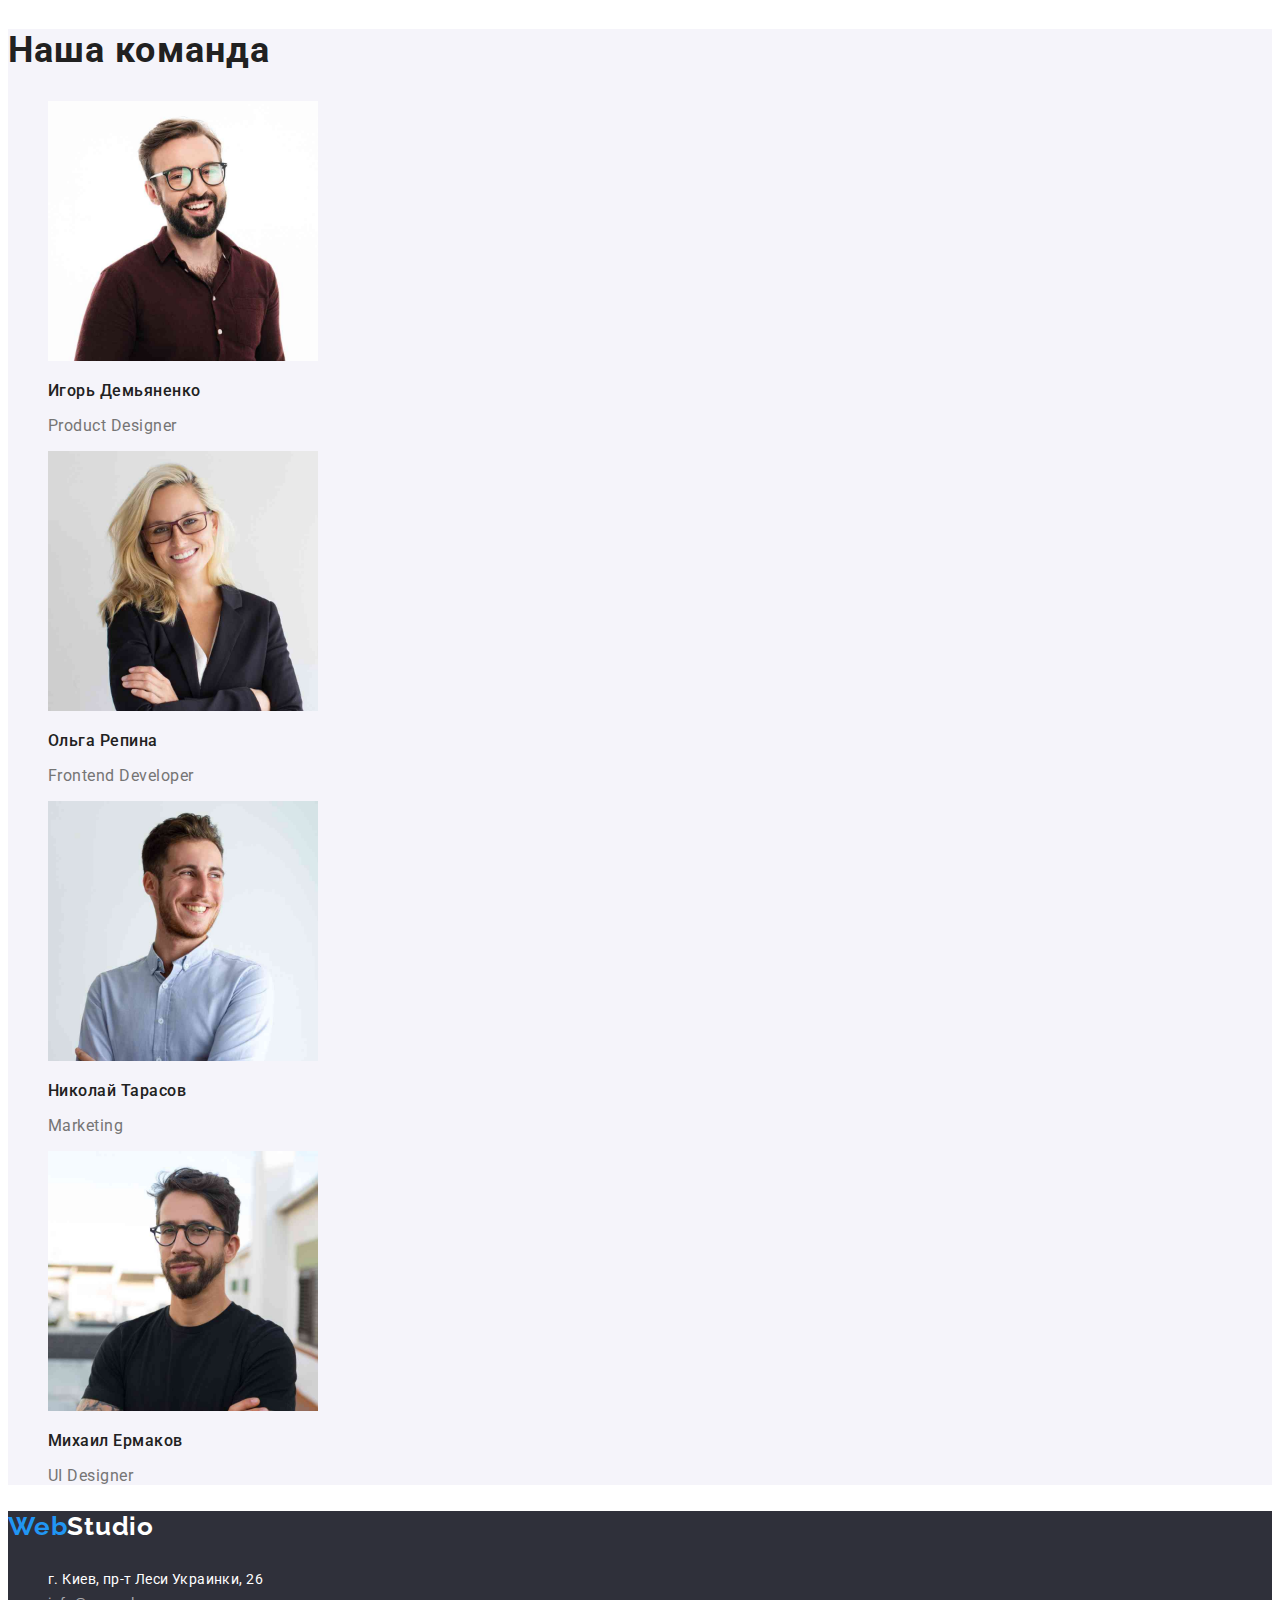
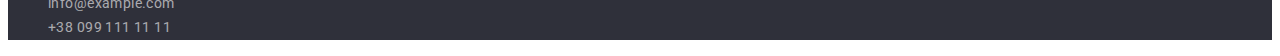
==== commit 76a7e074: "добавляет правки футера" ====
--- a/index.html
+++ b/index.html
@@ -170,7 +170,7 @@
     <footer class="footer">
       <address class="address">
         <a class="logo link" href="./index.html">
-          <p>WebStudio</p>
+          <p>Web<span class="logo-item-footer">Studio</span></p>
         </a>
         <ul class="footer-list list">
           <li class="footer-item">
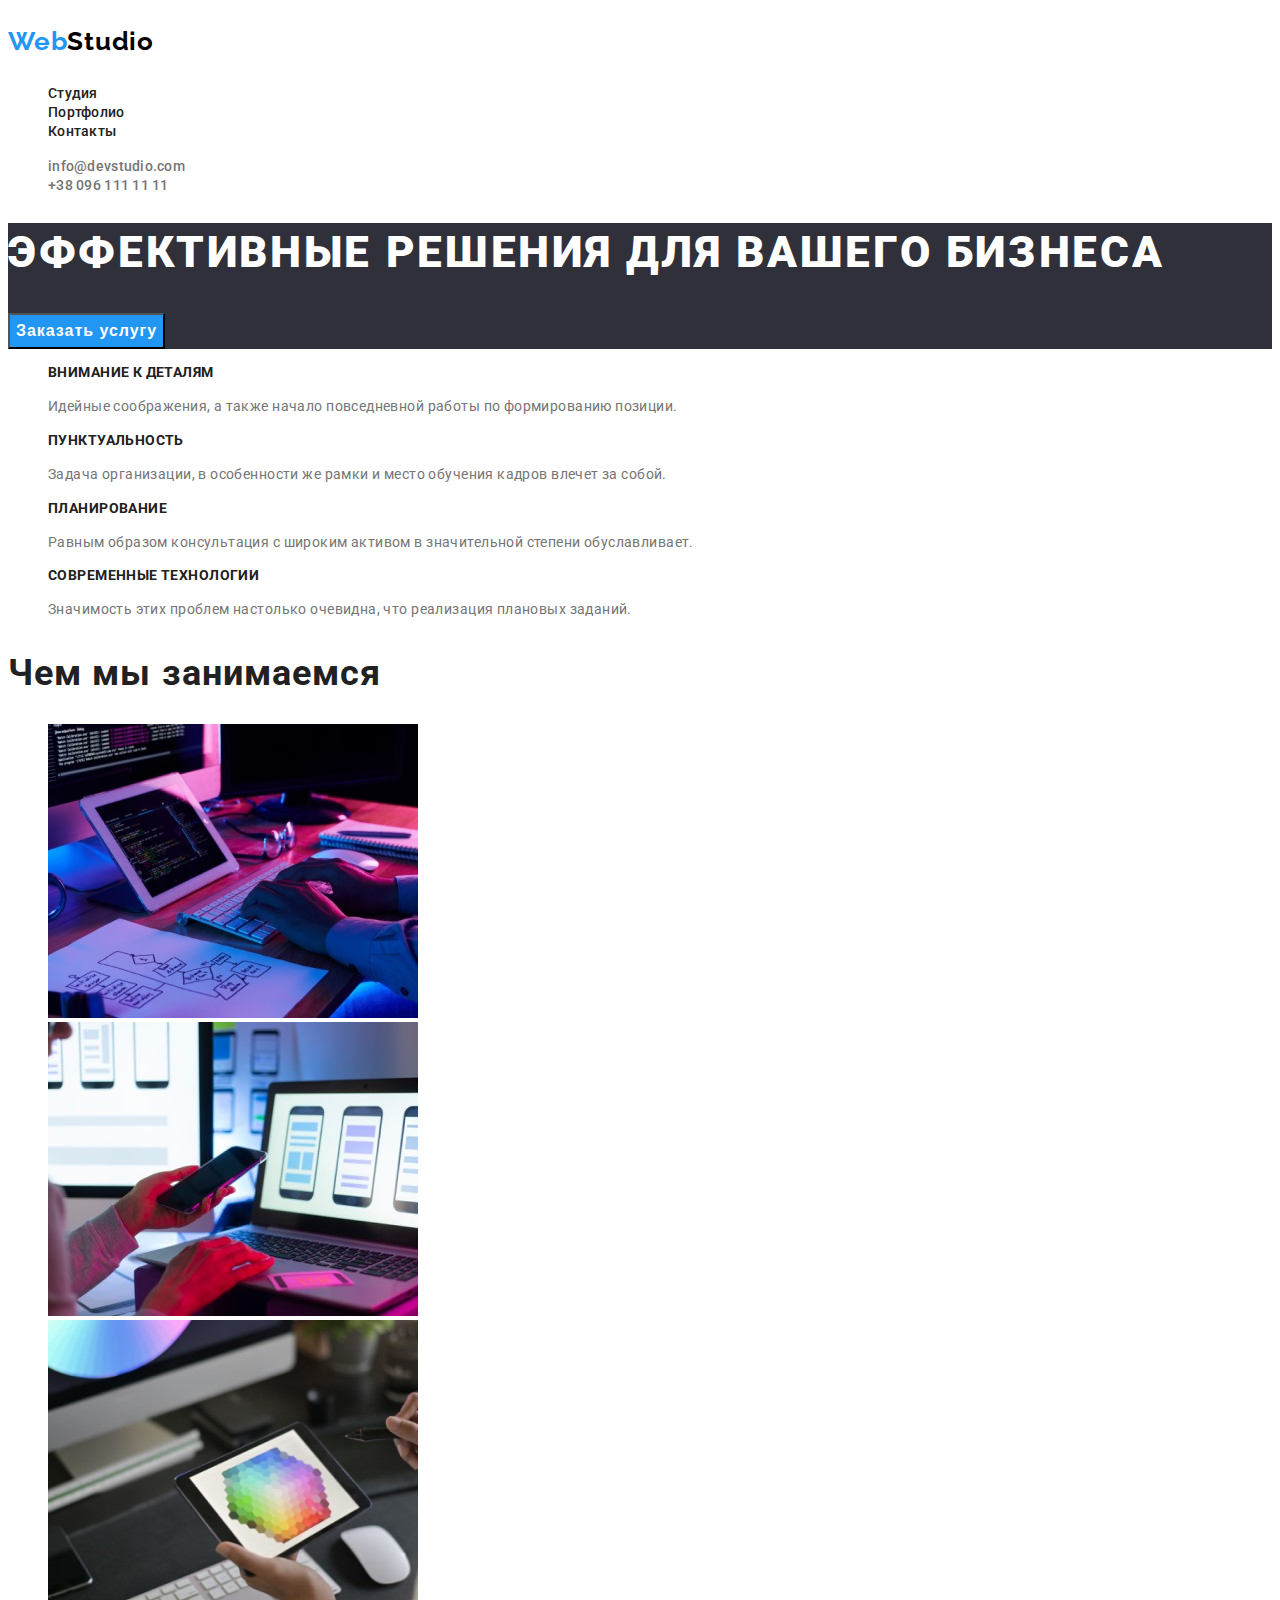
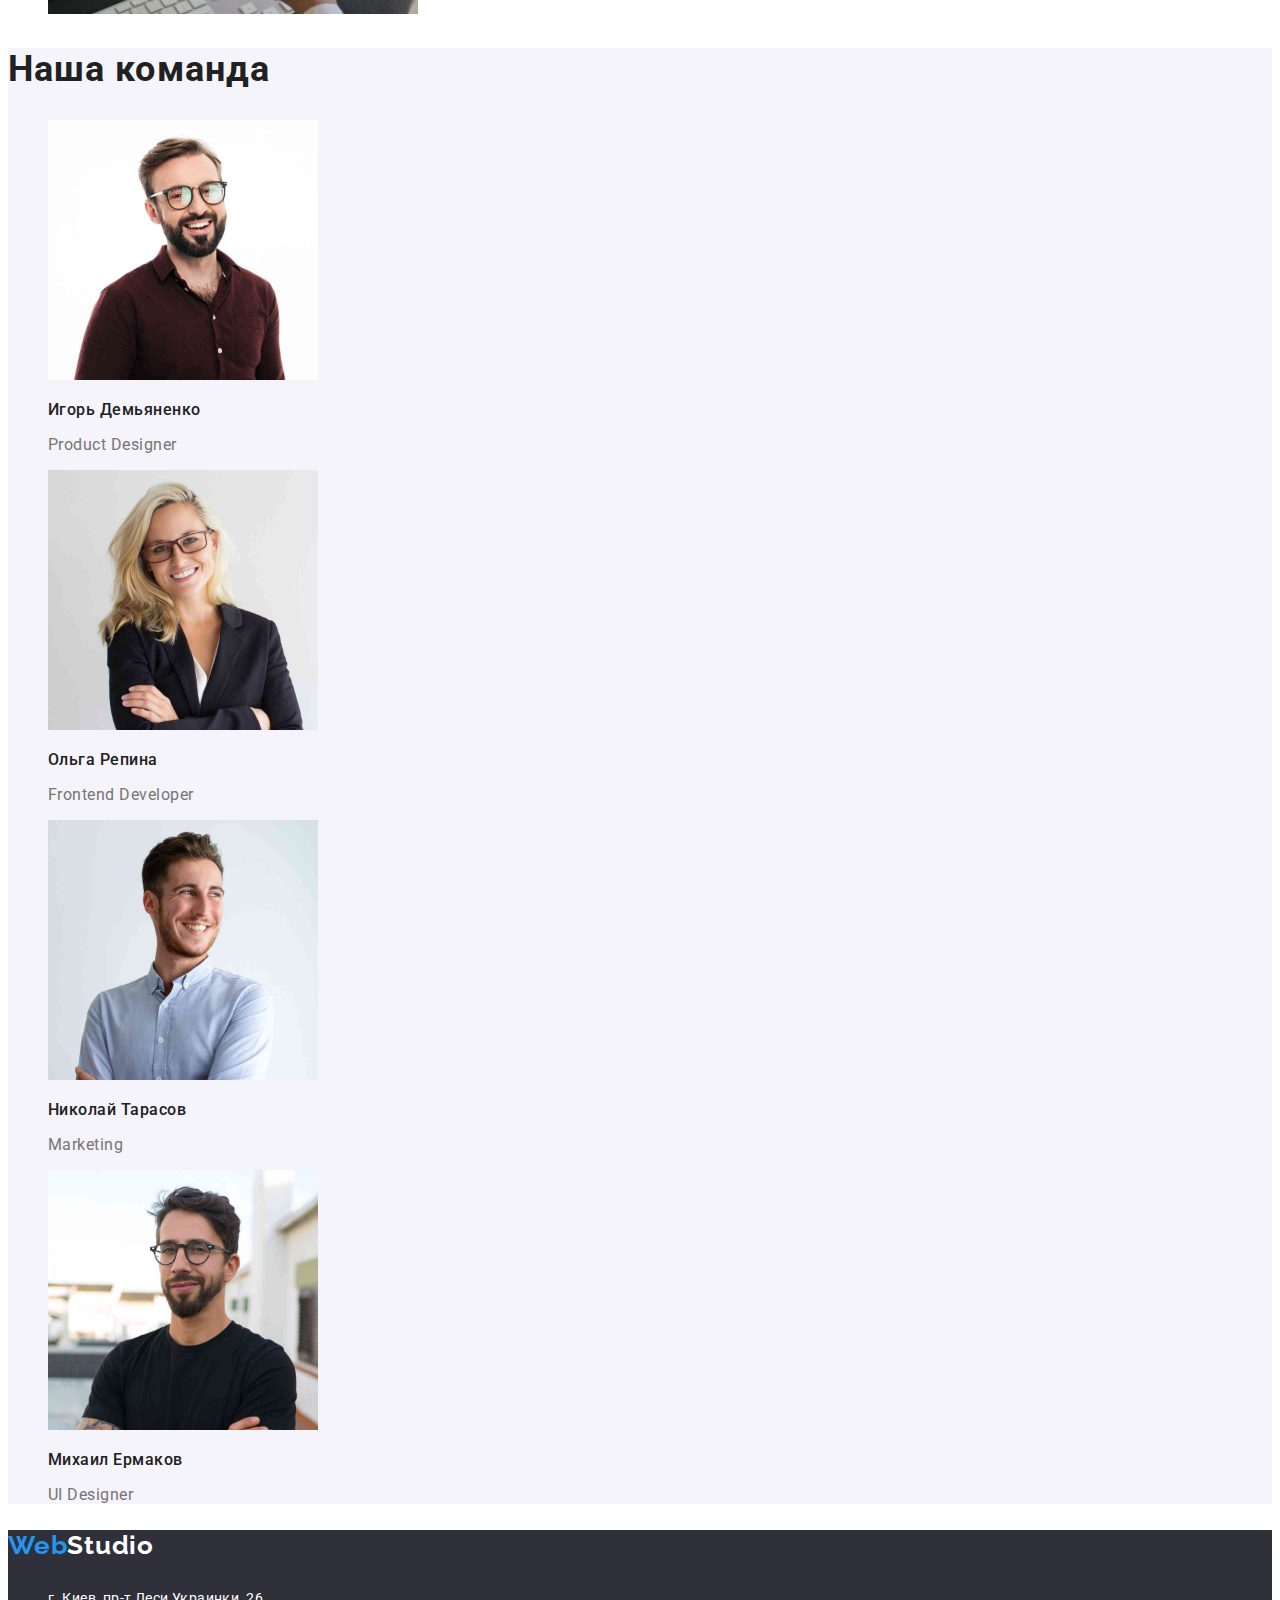
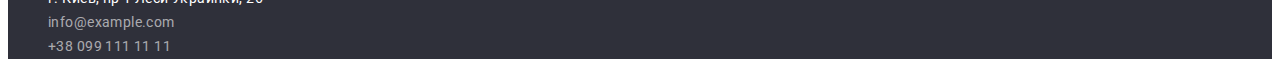
==== commit 6d1a37c2: "добавляет правки разметки футера,хедера" ====
--- a/index.html
+++ b/index.html
@@ -6,10 +6,7 @@
     <meta name="viewport" content="width=device-width, initial-scale=1.0" />
     <title>Document</title>
     <link rel="preconnect" href="https://fonts.gstatic.com" />
-    <link
-      href="https://fonts.googleapis.com/css2?family=Raleway:wght@700&family=Roboto:wght@400;500;700;900&display=swap"
-      rel="stylesheet"
-    />
+    <link href="https://fonts.googleapis.com/css2?family=Raleway:wght@700&family=Roboto:wght@400;500;700;900&display=swap" rel="stylesheet" />
     <link
       rel="stylesheet"
       href="https://cdnjs.cloudflare.com/ajax/libs/modern-normalize/1.0.0/modern-normalize.min.css"
@@ -22,28 +19,28 @@
     <header class="header">
       <nav class="navigation">
         <a class="logo link" href="./index.html">
-          <p class="logo-text">
-            Web<span class="logo-item-header">Studio</span>
-          </p>
+          <p class="logo-text">Web<span class="logo-item-header current">Studio</span></p>
         </a>
         <ul class="navigation-list list">
           <li class="navigation-list-item">
-            <a class="navigation-link link" href="./index.html">Студия</a>
+            <a class="navigation-link link current" href="./index.html">Студия</a>
           </li>
           <li class="navigation-list-item">
-            <a class="navigation-link link" href="./portfolio.html"
-              >Портфолио</a
-            >
+            <a class="navigation-link link" href="./portfolio.html">Портфолио</a>
           </li>
           <li class="navigation-list-item">
             <a class="navigation-link link" href="">Контакты</a>
           </li>
         </ul>
       </nav>
-      <a class="email-link link" href="mailto:info@devstudio.com"
-        >info@devstudio.com</a
-      >
-      <a class="phone-link link" href="tel:+380961111111">+38 096 111 11 11</a>
+      <ul class="list">
+        <li>
+          <a class="email-link link" href="mailto:info@devstudio.com"> info@devstudio.com </a>
+        </li>
+        <li>
+          <a class="phone-link link" href="tel:+380961111111">+38 096 111 11 11</a>
+        </li>
+      </ul>
     </header>
     <main>
       <!-- Hero -->
@@ -57,31 +54,19 @@
         <ul class="advantages-list list">
           <li class="advantages-item">
             <h3 class="advantages-title">Внимание к деталям</h3>
-            <p class="advantages-text">
-              Идейные соображения, а также начало повседневной работы по
-              формированию позиции.
-            </p>
+            <p class="advantages-text">Идейные соображения, а также начало повседневной работы по формированию позиции.</p>
           </li>
           <li class="advantages-item">
             <h3 class="advantages-title">Пунктуальность</h3>
-            <p class="advantages-text">
-              Задача организации, в особенности же рамки и место обучения кадров
-              влечет за собой.
-            </p>
+            <p class="advantages-text">Задача организации, в особенности же рамки и место обучения кадров влечет за собой.</p>
           </li>
           <li class="advantages-item">
             <h3 class="advantages-title">Планирование</h3>
-            <p class="advantages-text">
-              Равным образом консультация с широким активом в значительной
-              степени обуславливает.
-            </p>
+            <p class="advantages-text">Равным образом консультация с широким активом в значительной степени обуславливает.</p>
           </li>
           <li class="advantages-item">
             <h3 class="advantages-title">Современные технологии</h3>
-            <p class="advantages-text">
-              Значимость этих проблем настолько очевидна, что реализация
-              плановых заданий.
-            </p>
+            <p class="advantages-text">Значимость этих проблем настолько очевидна, что реализация плановых заданий.</p>
           </li>
         </ul>
       </section>
@@ -90,29 +75,13 @@
         <h2 class="occupation-title">Чем мы занимаемся</h2>
         <ul class="occupation-list list">
           <li class="occupation-item">
-            <img
-              class="occupation-img"
-              src="./images/what_we_do/box_1.jpg"
-              alt="Набирает текст"
-              width="370"
-              height="294"
-            />
+            <img class="occupation-img" src="./images/what_we_do/box_1.jpg" alt="Набирает текст" width="370" height="294" />
           </li>
           <li class="occupation-item">
-            <img
-              src="./images/what_we_do/box_2.jpg"
-              alt="Адаптирует под мобильные устройства"
-              width="370"
-              height="294"
-            />
+            <img src="./images/what_we_do/box_2.jpg" alt="Адаптирует под мобильные устройства" width="370" height="294" />
           </li>
           <li class="occupation-item">
-            <img
-              src="./images/what_we_do/box_3.jpg"
-              alt="Выбирает цвет"
-              width="370"
-              height="294"
-            />
+            <img src="./images/what_we_do/box_3.jpg" alt="Выбирает цвет" width="370" height="294" />
           </li>
         </ul>
       </section>
@@ -121,46 +90,22 @@
         <h2 class="team-title">Наша команда</h2>
         <ul class="team-list list">
           <li class="team-list-item">
-            <img
-              class="team-list-img"
-              src="./images/our_team/ihor_demyanenko.jpg"
-              alt=""
-              width="270"
-              height="260"
-            />
+            <img class="team-list-img" src="./images/our_team/ihor_demyanenko.jpg" alt="" width="270" height="260" />
             <h3 class="team-list-title">Игорь Демьяненко</h3>
             <p class="team-list-occupation">Product Designer</p>
           </li>
           <li class="team-list-item">
-            <img
-              class="team-list-img"
-              src="./images/our_team/olha_repina.jpg"
-              alt=""
-              width="270"
-              height="260"
-            />
+            <img class="team-list-img" src="./images/our_team/olha_repina.jpg" alt="" width="270" height="260" />
             <h3 class="team-list-title">Ольга Репина</h3>
             <p class="team-list-occupation">Frontend Developer</p>
           </li>
           <li class="team-list-item">
-            <img
-              class="team-list-img"
-              src="./images/our_team/nikolai_tarasov.jpg"
-              alt=""
-              width="270"
-              height="260"
-            />
+            <img class="team-list-img" src="./images/our_team/nikolai_tarasov.jpg" alt="" width="270" height="260" />
             <h3 class="team-list-title">Николай Тарасов</h3>
             <p class="team-list-occupation">Marketing</p>
           </li>
           <li class="team-list-item">
-            <img
-              class="team-list-img"
-              src="./images/our_team/mikhail_ermakov.jpg"
-              alt=""
-              width="270"
-              height="260"
-            />
+            <img class="team-list-img" src="./images/our_team/mikhail_ermakov.jpg" alt="" width="270" height="260" />
             <h3 class="team-list-title">Михаил Ермаков</h3>
             <p class="team-list-occupation">UI Designer</p>
           </li>
@@ -168,29 +113,21 @@
       </section>
     </main>
     <footer class="footer">
+      <a class="logo link" href="./index.html">
+        <p>Web<span class="logo-item-footer">Studio</span></p>
+      </a>
       <address class="address">
-        <a class="logo link" href="./index.html">
-          <p>Web<span class="logo-item-footer">Studio</span></p>
-        </a>
         <ul class="footer-list list">
           <li class="footer-item">
-            <a
-              class="footer-direct-address link"
-              href="https://goo.gl/maps/nKiDBG7Q7srMkNem7"
-              target="_blank"
-              rel="noopener noreferrer"
-              >г. Киев, пр-т Леси Украинки, 26</a
-            >
+            <a class="footer-direct-address link" href="https://goo.gl/maps/nKiDBG7Q7srMkNem7" target="_blank" rel="noopener noreferrer">
+              г. Киев, пр-т Леси Украинки, 26
+            </a>
           </li>
           <li class="footer-item">
-            <a class="footer-link link" href="mailto:info@example.com"
-              >info@example.com</a
-            >
+            <a class="footer-link link" href="mailto:info@example.com">info@example.com</a>
           </li>
           <li class="footer-item">
-            <a class="footer-link link" href="tel:+380991111111"
-              >+38 099 111 11 11</a
-            >
+            <a class="footer-link link" href="tel:+380991111111">+38 099 111 11 11</a>
           </li>
         </ul>
       </address>
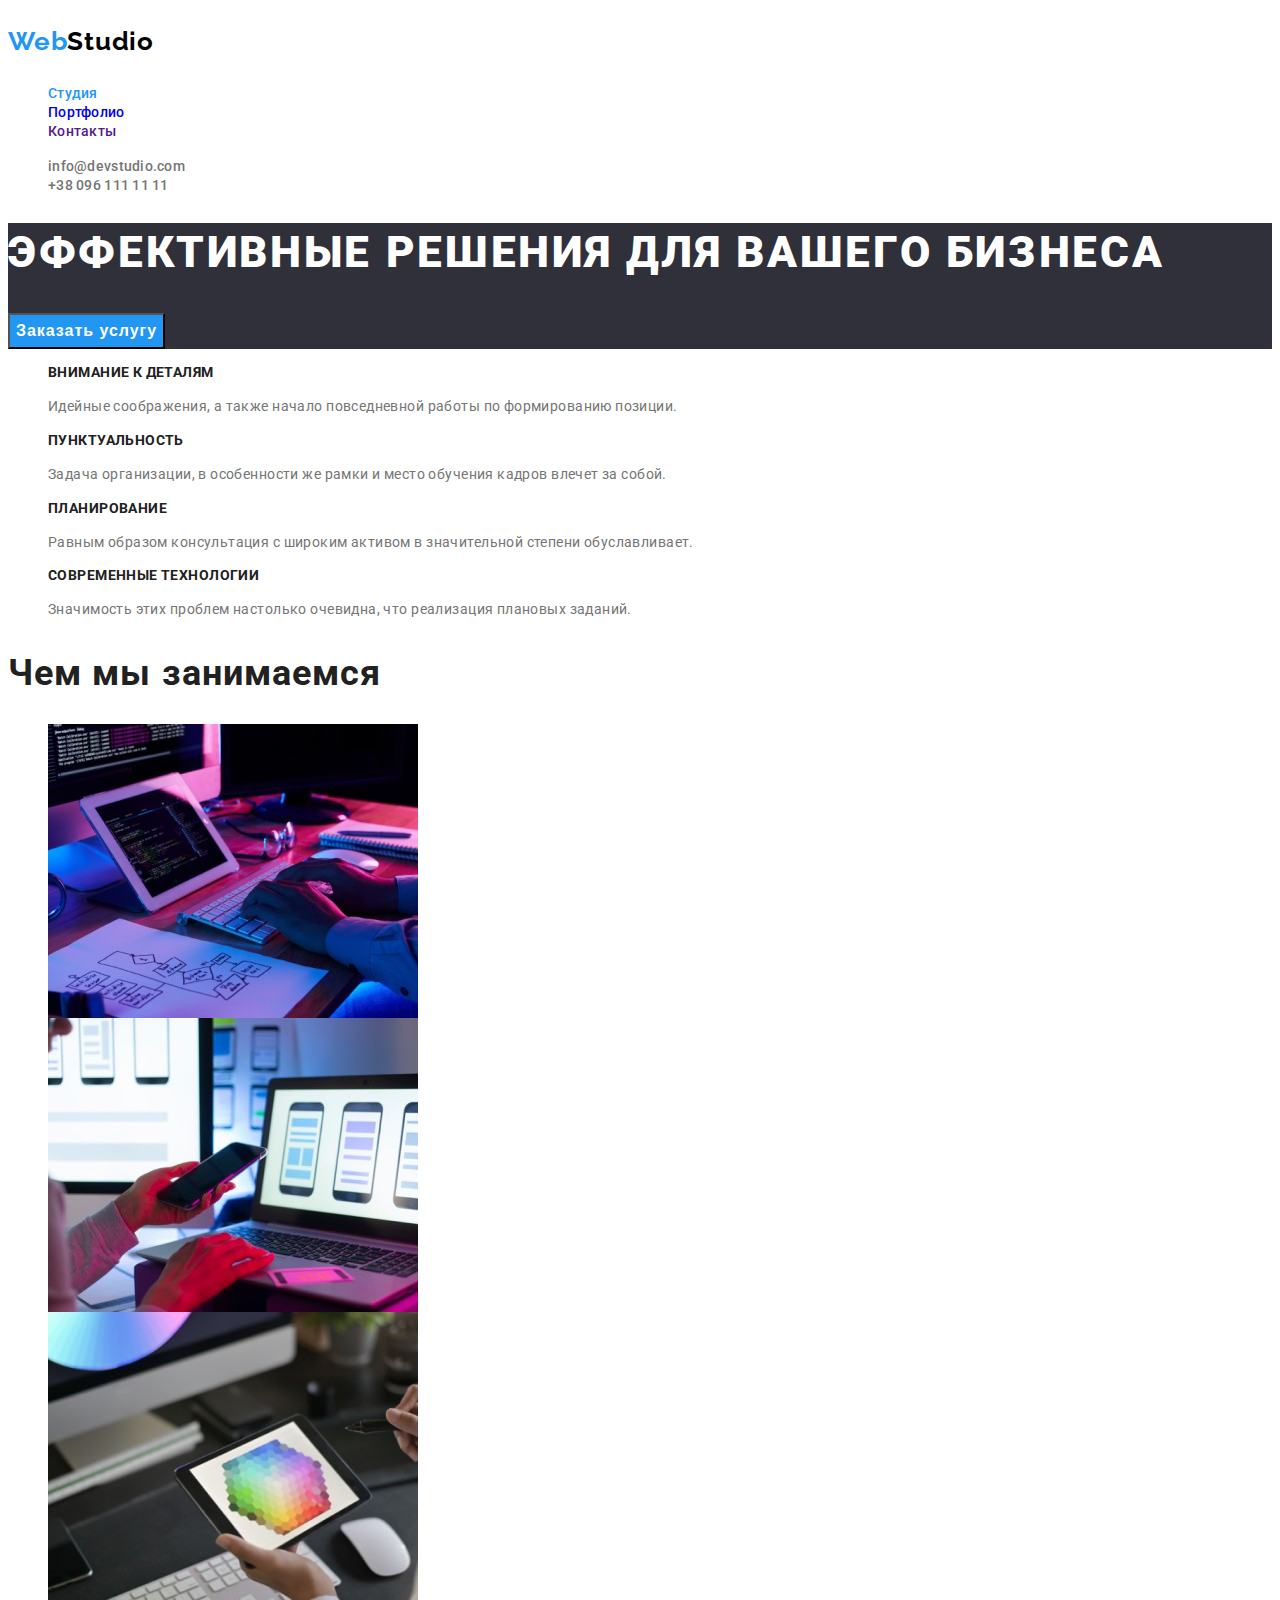
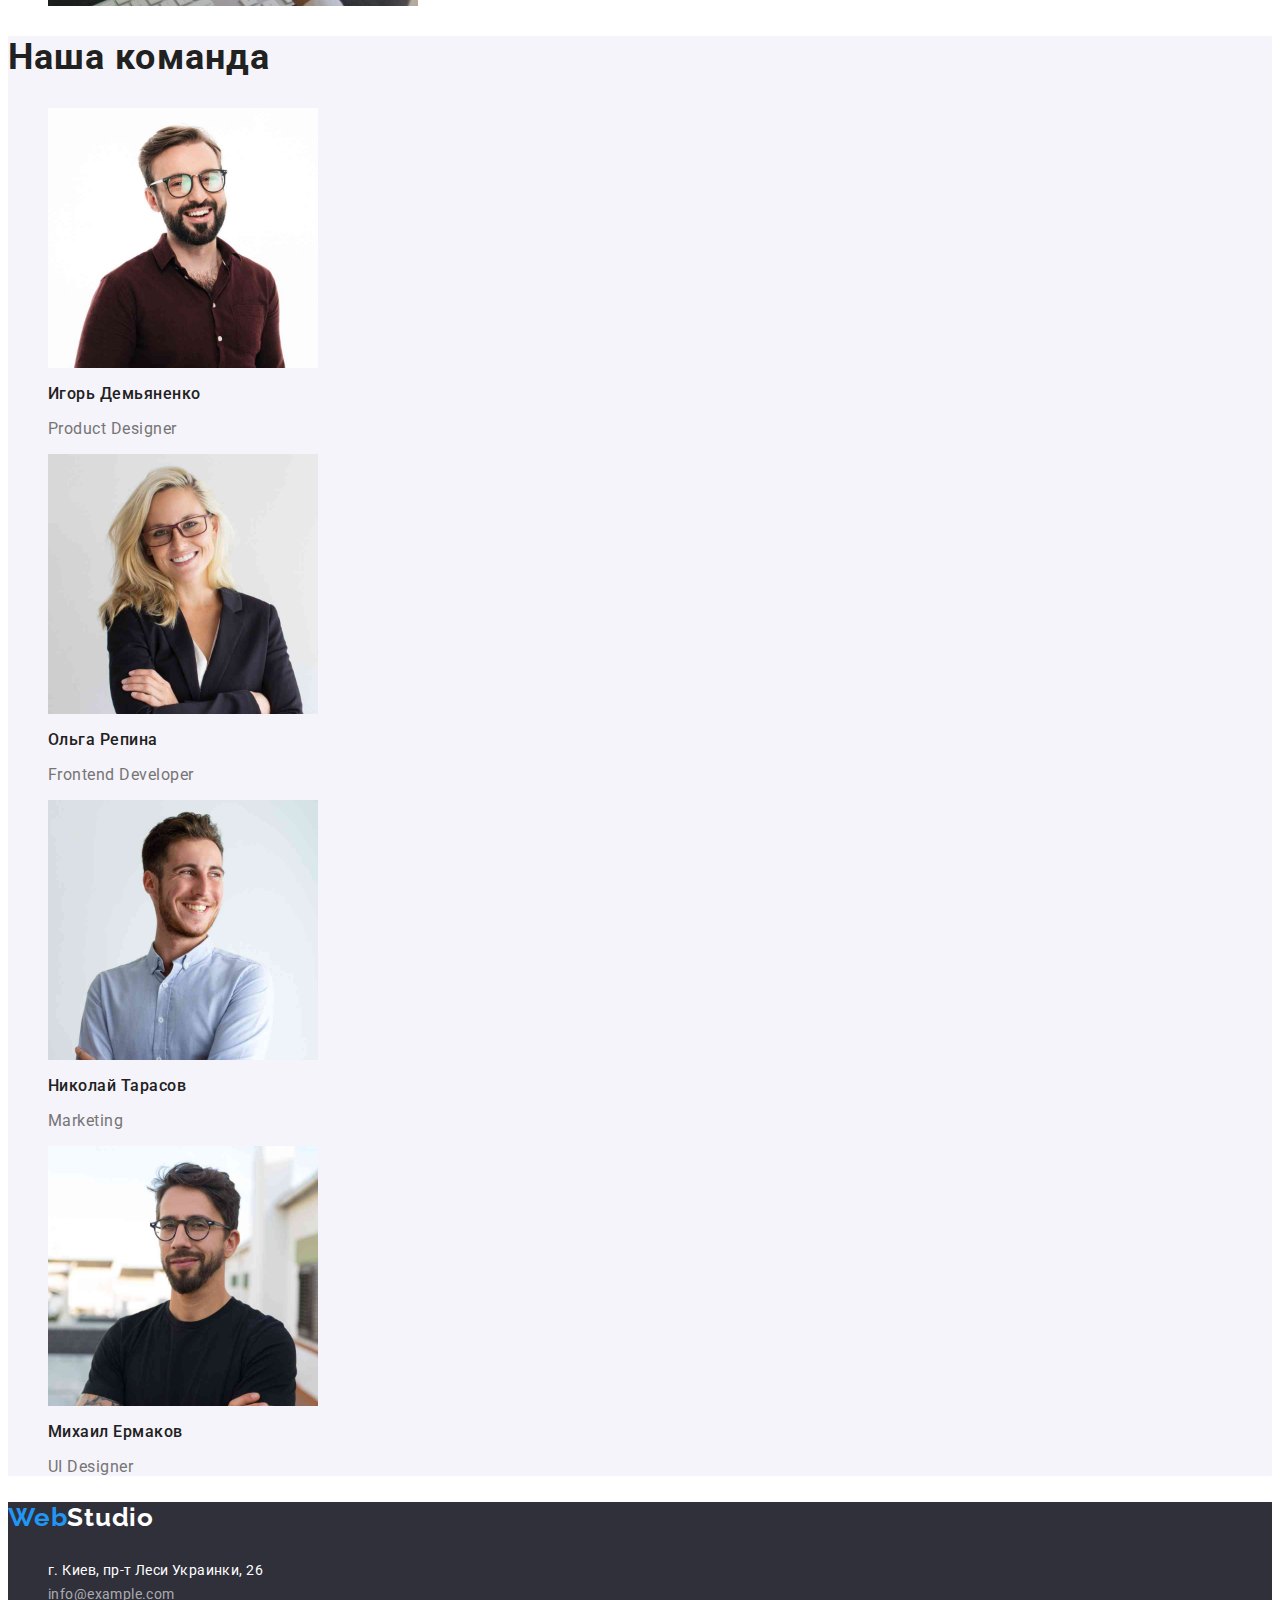
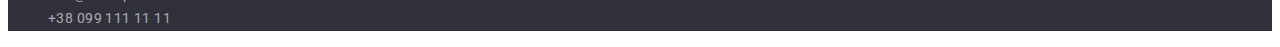
==== commit 91f2806d: "добавляет скрытый заголовок в портфолио + стили для картинок" ====
--- a/index.html
+++ b/index.html
@@ -6,7 +6,10 @@
     <meta name="viewport" content="width=device-width, initial-scale=1.0" />
     <title>Document</title>
     <link rel="preconnect" href="https://fonts.gstatic.com" />
-    <link href="https://fonts.googleapis.com/css2?family=Raleway:wght@700&family=Roboto:wght@400;500;700;900&display=swap" rel="stylesheet" />
+    <link
+      href="https://fonts.googleapis.com/css2?family=Raleway:wght@700&family=Roboto:wght@400;500;700;900&display=swap"
+      rel="stylesheet"
+    />
     <link
       rel="stylesheet"
       href="https://cdnjs.cloudflare.com/ajax/libs/modern-normalize/1.0.0/modern-normalize.min.css"
@@ -19,14 +22,20 @@
     <header class="header">
       <nav class="navigation">
         <a class="logo link" href="./index.html">
-          <p class="logo-text">Web<span class="logo-item-header current">Studio</span></p>
+          <p class="logo-text">
+            Web<span class="logo-item-header current">Studio</span>
+          </p>
         </a>
         <ul class="navigation-list list">
           <li class="navigation-list-item">
-            <a class="navigation-link link current" href="./index.html">Студия</a>
+            <a class="navigation-link link current" href="./index.html"
+              >Студия</a
+            >
           </li>
           <li class="navigation-list-item">
-            <a class="navigation-link link" href="./portfolio.html">Портфолио</a>
+            <a class="navigation-link link" href="./portfolio.html"
+              >Портфолио</a
+            >
           </li>
           <li class="navigation-list-item">
             <a class="navigation-link link" href="">Контакты</a>
@@ -35,10 +44,14 @@
       </nav>
       <ul class="list">
         <li>
-          <a class="email-link link" href="mailto:info@devstudio.com"> info@devstudio.com </a>
+          <a class="email-link link" href="mailto:info@devstudio.com">
+            info@devstudio.com
+          </a>
         </li>
         <li>
-          <a class="phone-link link" href="tel:+380961111111">+38 096 111 11 11</a>
+          <a class="phone-link link" href="tel:+380961111111"
+            >+38 096 111 11 11</a
+          >
         </li>
       </ul>
     </header>
@@ -54,19 +67,31 @@
         <ul class="advantages-list list">
           <li class="advantages-item">
             <h3 class="advantages-title">Внимание к деталям</h3>
-            <p class="advantages-text">Идейные соображения, а также начало повседневной работы по формированию позиции.</p>
+            <p class="advantages-text">
+              Идейные соображения, а также начало повседневной работы по
+              формированию позиции.
+            </p>
           </li>
           <li class="advantages-item">
             <h3 class="advantages-title">Пунктуальность</h3>
-            <p class="advantages-text">Задача организации, в особенности же рамки и место обучения кадров влечет за собой.</p>
+            <p class="advantages-text">
+              Задача организации, в особенности же рамки и место обучения кадров
+              влечет за собой.
+            </p>
           </li>
           <li class="advantages-item">
             <h3 class="advantages-title">Планирование</h3>
-            <p class="advantages-text">Равным образом консультация с широким активом в значительной степени обуславливает.</p>
+            <p class="advantages-text">
+              Равным образом консультация с широким активом в значительной
+              степени обуславливает.
+            </p>
           </li>
           <li class="advantages-item">
             <h3 class="advantages-title">Современные технологии</h3>
-            <p class="advantages-text">Значимость этих проблем настолько очевидна, что реализация плановых заданий.</p>
+            <p class="advantages-text">
+              Значимость этих проблем настолько очевидна, что реализация
+              плановых заданий.
+            </p>
           </li>
         </ul>
       </section>
@@ -75,13 +100,29 @@
         <h2 class="occupation-title">Чем мы занимаемся</h2>
         <ul class="occupation-list list">
           <li class="occupation-item">
-            <img class="occupation-img" src="./images/what_we_do/box_1.jpg" alt="Набирает текст" width="370" height="294" />
+            <img
+              class="occupation-img"
+              src="./images/what_we_do/box_1.jpg"
+              alt="Набирает текст"
+              width="370"
+              height="294"
+            />
           </li>
           <li class="occupation-item">
-            <img src="./images/what_we_do/box_2.jpg" alt="Адаптирует под мобильные устройства" width="370" height="294" />
+            <img
+              src="./images/what_we_do/box_2.jpg"
+              alt="Адаптирует под мобильные устройства"
+              width="370"
+              height="294"
+            />
           </li>
           <li class="occupation-item">
-            <img src="./images/what_we_do/box_3.jpg" alt="Выбирает цвет" width="370" height="294" />
+            <img
+              src="./images/what_we_do/box_3.jpg"
+              alt="Выбирает цвет"
+              width="370"
+              height="294"
+            />
           </li>
         </ul>
       </section>
@@ -90,22 +131,46 @@
         <h2 class="team-title">Наша команда</h2>
         <ul class="team-list list">
           <li class="team-list-item">
-            <img class="team-list-img" src="./images/our_team/ihor_demyanenko.jpg" alt="" width="270" height="260" />
+            <img
+              class="team-list-img"
+              src="./images/our_team/ihor_demyanenko.jpg"
+              alt=""
+              width="270"
+              height="260"
+            />
             <h3 class="team-list-title">Игорь Демьяненко</h3>
             <p class="team-list-occupation">Product Designer</p>
           </li>
           <li class="team-list-item">
-            <img class="team-list-img" src="./images/our_team/olha_repina.jpg" alt="" width="270" height="260" />
+            <img
+              class="team-list-img"
+              src="./images/our_team/olha_repina.jpg"
+              alt=""
+              width="270"
+              height="260"
+            />
             <h3 class="team-list-title">Ольга Репина</h3>
             <p class="team-list-occupation">Frontend Developer</p>
           </li>
           <li class="team-list-item">
-            <img class="team-list-img" src="./images/our_team/nikolai_tarasov.jpg" alt="" width="270" height="260" />
+            <img
+              class="team-list-img"
+              src="./images/our_team/nikolai_tarasov.jpg"
+              alt=""
+              width="270"
+              height="260"
+            />
             <h3 class="team-list-title">Николай Тарасов</h3>
             <p class="team-list-occupation">Marketing</p>
           </li>
           <li class="team-list-item">
-            <img class="team-list-img" src="./images/our_team/mikhail_ermakov.jpg" alt="" width="270" height="260" />
+            <img
+              class="team-list-img"
+              src="./images/our_team/mikhail_ermakov.jpg"
+              alt=""
+              width="270"
+              height="260"
+            />
             <h3 class="team-list-title">Михаил Ермаков</h3>
             <p class="team-list-occupation">UI Designer</p>
           </li>
@@ -119,15 +184,24 @@
       <address class="address">
         <ul class="footer-list list">
           <li class="footer-item">
-            <a class="footer-direct-address link" href="https://goo.gl/maps/nKiDBG7Q7srMkNem7" target="_blank" rel="noopener noreferrer">
+            <a
+              class="footer-direct-address link"
+              href="https://goo.gl/maps/nKiDBG7Q7srMkNem7"
+              target="_blank"
+              rel="noopener noreferrer"
+            >
               г. Киев, пр-т Леси Украинки, 26
             </a>
           </li>
           <li class="footer-item">
-            <a class="footer-link link" href="mailto:info@example.com">info@example.com</a>
+            <a class="footer-link link" href="mailto:info@example.com"
+              >info@example.com</a
+            >
           </li>
           <li class="footer-item">
-            <a class="footer-link link" href="tel:+380991111111">+38 099 111 11 11</a>
+            <a class="footer-link link" href="tel:+380991111111"
+              >+38 099 111 11 11</a
+            >
           </li>
         </ul>
       </address>
--- a/css/styles.css
+++ b/css/styles.css
@@ -3,9 +3,17 @@
   --secondary-font: "Raleway", sans-serif;
   --accent-color: #2196f3;
   --background-color: #ffffff;
-  --background-hero: #2f303a;
+  --background-hero-footer: #2f303a;
   --h-color: #212121;
   --text-color: #757575;
+  --background-team: #f5f4fa;
+  --logo-item-header: #000000;
+}
+
+img {
+  display: block;
+  max-width: 100%;
+  height: auto;
 }
 
 .link {
@@ -23,7 +31,36 @@
 body {
   font-family: var(--main-font);
   background: var(--background-color);
-}
+  font-size: 16px;
+}
+
+/* BUTTONS */
+.modal-btn {
+  font-weight: bold;
+  font-size: 16px;
+  line-height: 1.88;
+  letter-spacing: 0.06em;
+  color: var(--background-color);
+  cursor: pointer;
+  background-color: var(--accent-color);
+}
+
+.filters-btn {
+  font-weight: 500;
+  font-size: 16px;
+  line-height: 1.6;
+  letter-spacing: 0.03em;
+  color: var(--h-color);
+  cursor: pointer;
+}
+
+.filters-btn:hover,
+.filters-btn:focus {
+  background-color: var(--accent-color);
+  color: var(--background-color);
+}
+
+/* BUTTONS END */
 
 /* HEADER */
 
@@ -32,7 +69,10 @@
   font-size: 14px;
   line-height: 1.14;
   letter-spacing: 0.02em;
-  color: var(--h-color);
+}
+
+.current {
+  color: var(--accent-color);
 }
 
 .navigation-link:hover,
@@ -59,7 +99,7 @@
 
 /* HERO */
 .hero {
-  background-color: var(--background-hero);
+  background-color: var(--background-hero-footer);
 }
 
 .hero-title {
@@ -71,16 +111,6 @@
   color: var(--background-color);
 }
 
-.modal-btn {
-  font-weight: bold;
-  font-size: 16px;
-  line-height: 1.88;
-  letter-spacing: 0.06em;
-  color: var(--background-color);
-  cursor: pointer;
-  background-color: var(--accent-color);
-}
-
 /* END HERO */
 
 /* ADVANTAGES */
@@ -116,7 +146,7 @@
 
 /* TEAM */
 .team {
-  background-color: #f5f4fa;
+  background-color: var(--background-team);
 }
 
 .team-title {
@@ -154,7 +184,7 @@
 }
 
 .logo-item-header {
-  color: #000000;
+  color: var(--logo-item-header);
 }
 
 .logo-item-footer {
@@ -165,7 +195,7 @@
 /* FOOTER */
 
 .footer {
-  background-color: #2f303a;
+  background-color: var(--background-hero-footer);
 }
 
 .footer-direct-address {
@@ -190,17 +220,6 @@
 }
 /* FOOTER END */
 
-/* FILTERS */
-.filters-btn {
-  font-weight: 500;
-  font-size: 16px;
-  line-height: 1.6;
-  letter-spacing: 0.03em;
-  color: var(--h-color);
-}
-
-/* FILTERS END */
-
 /* PROJECTS */
 
 .projects-title {
